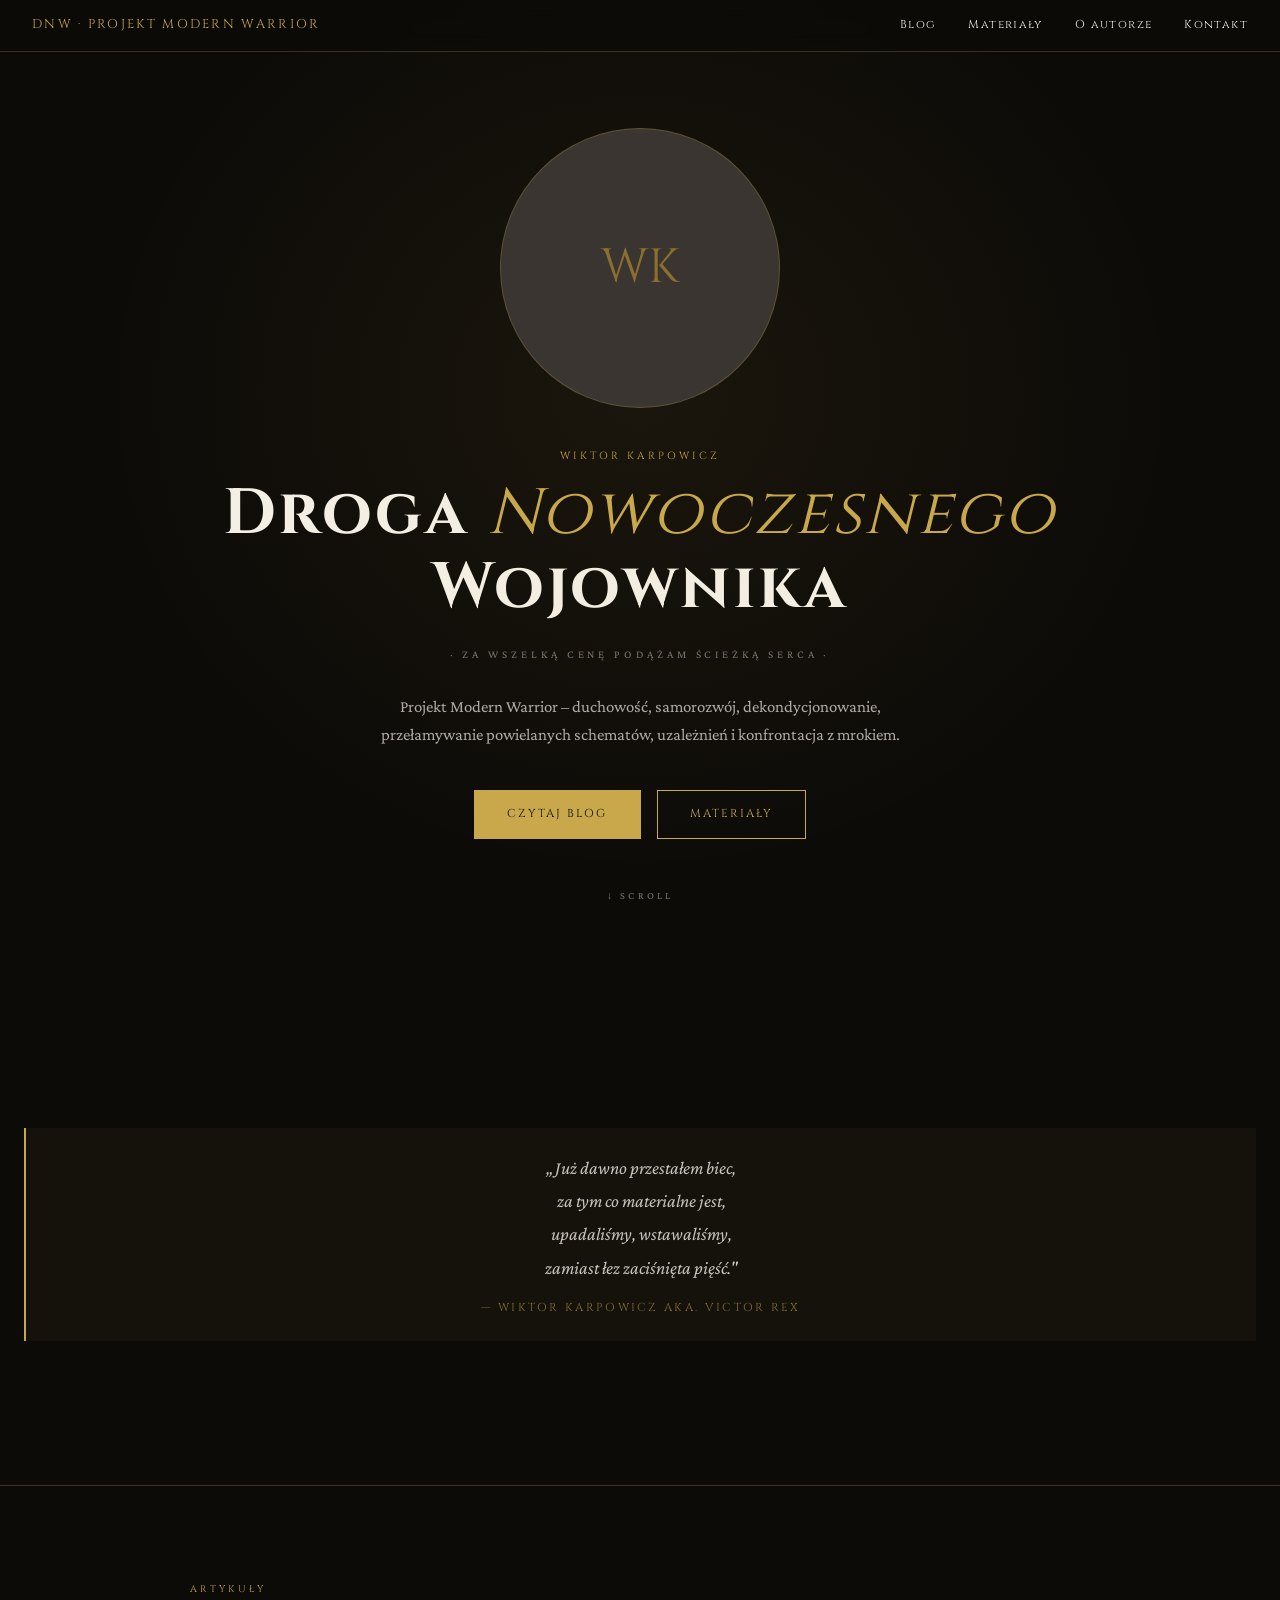
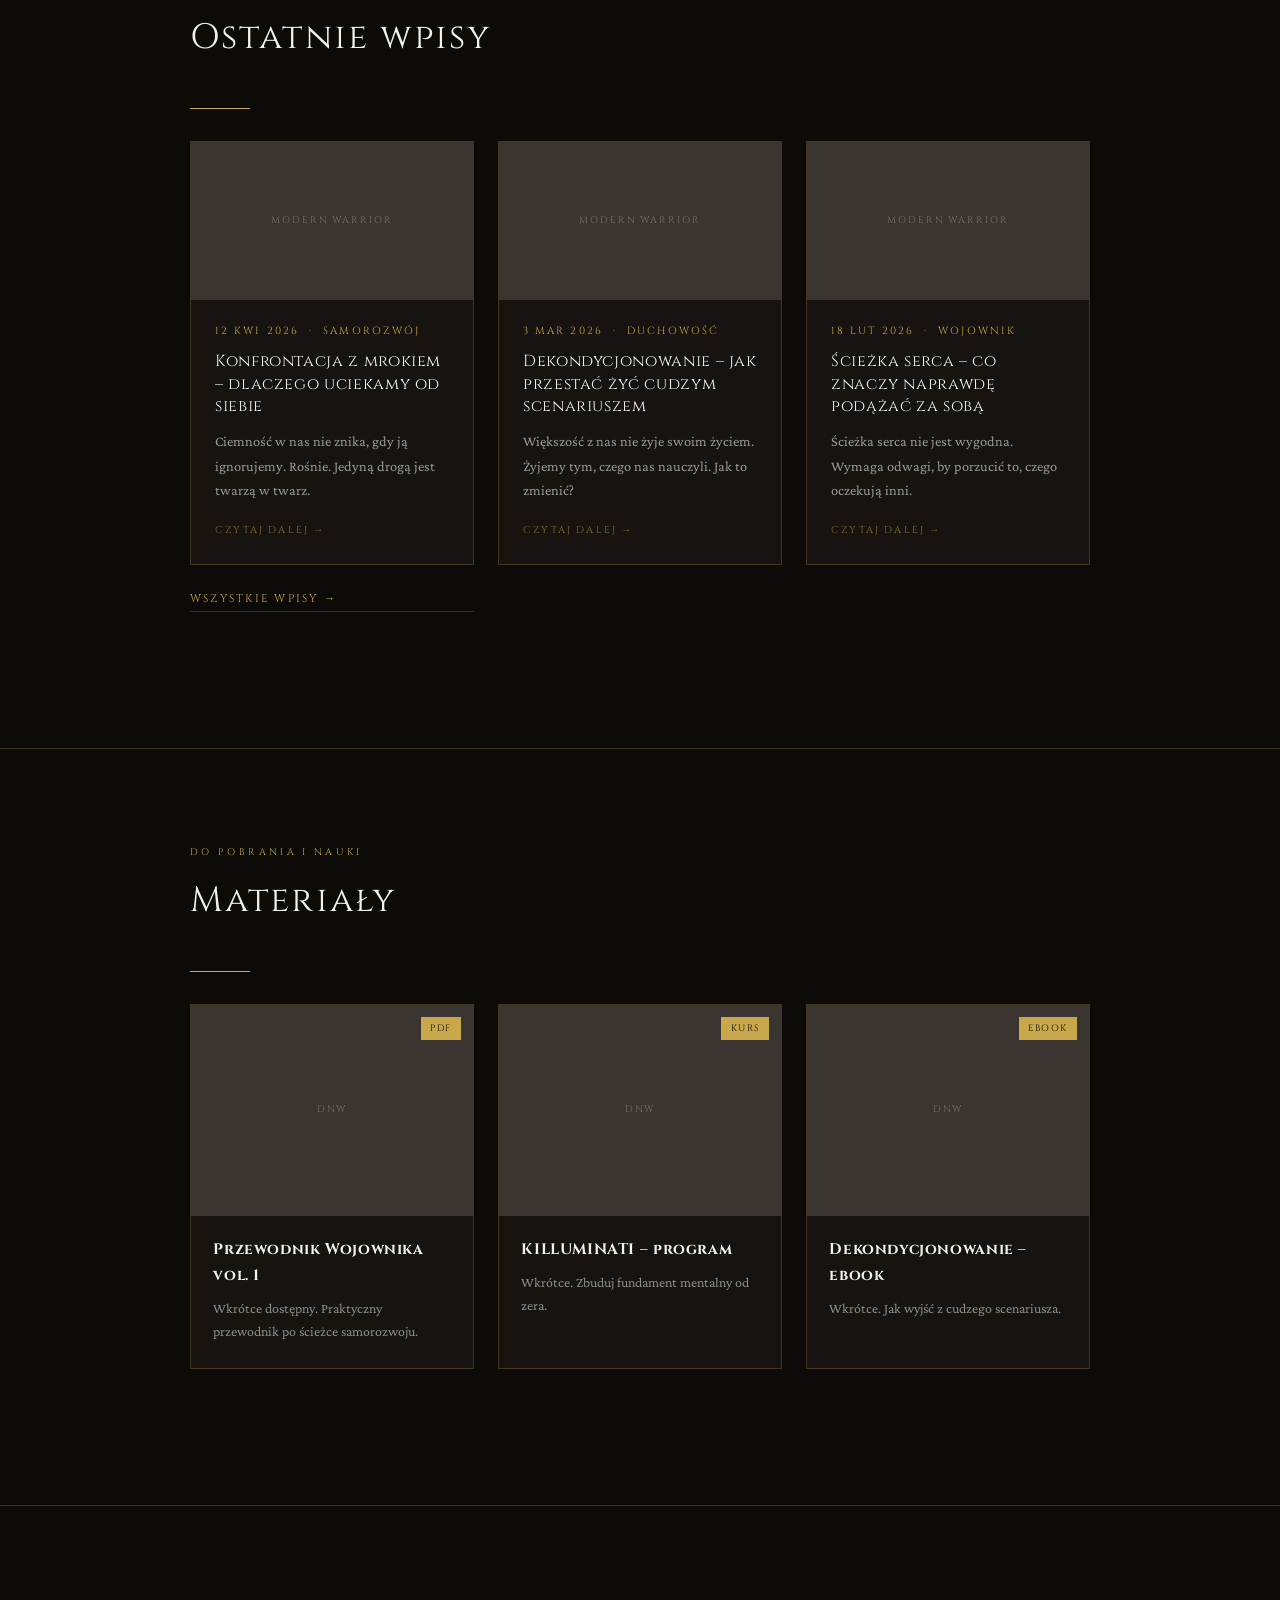
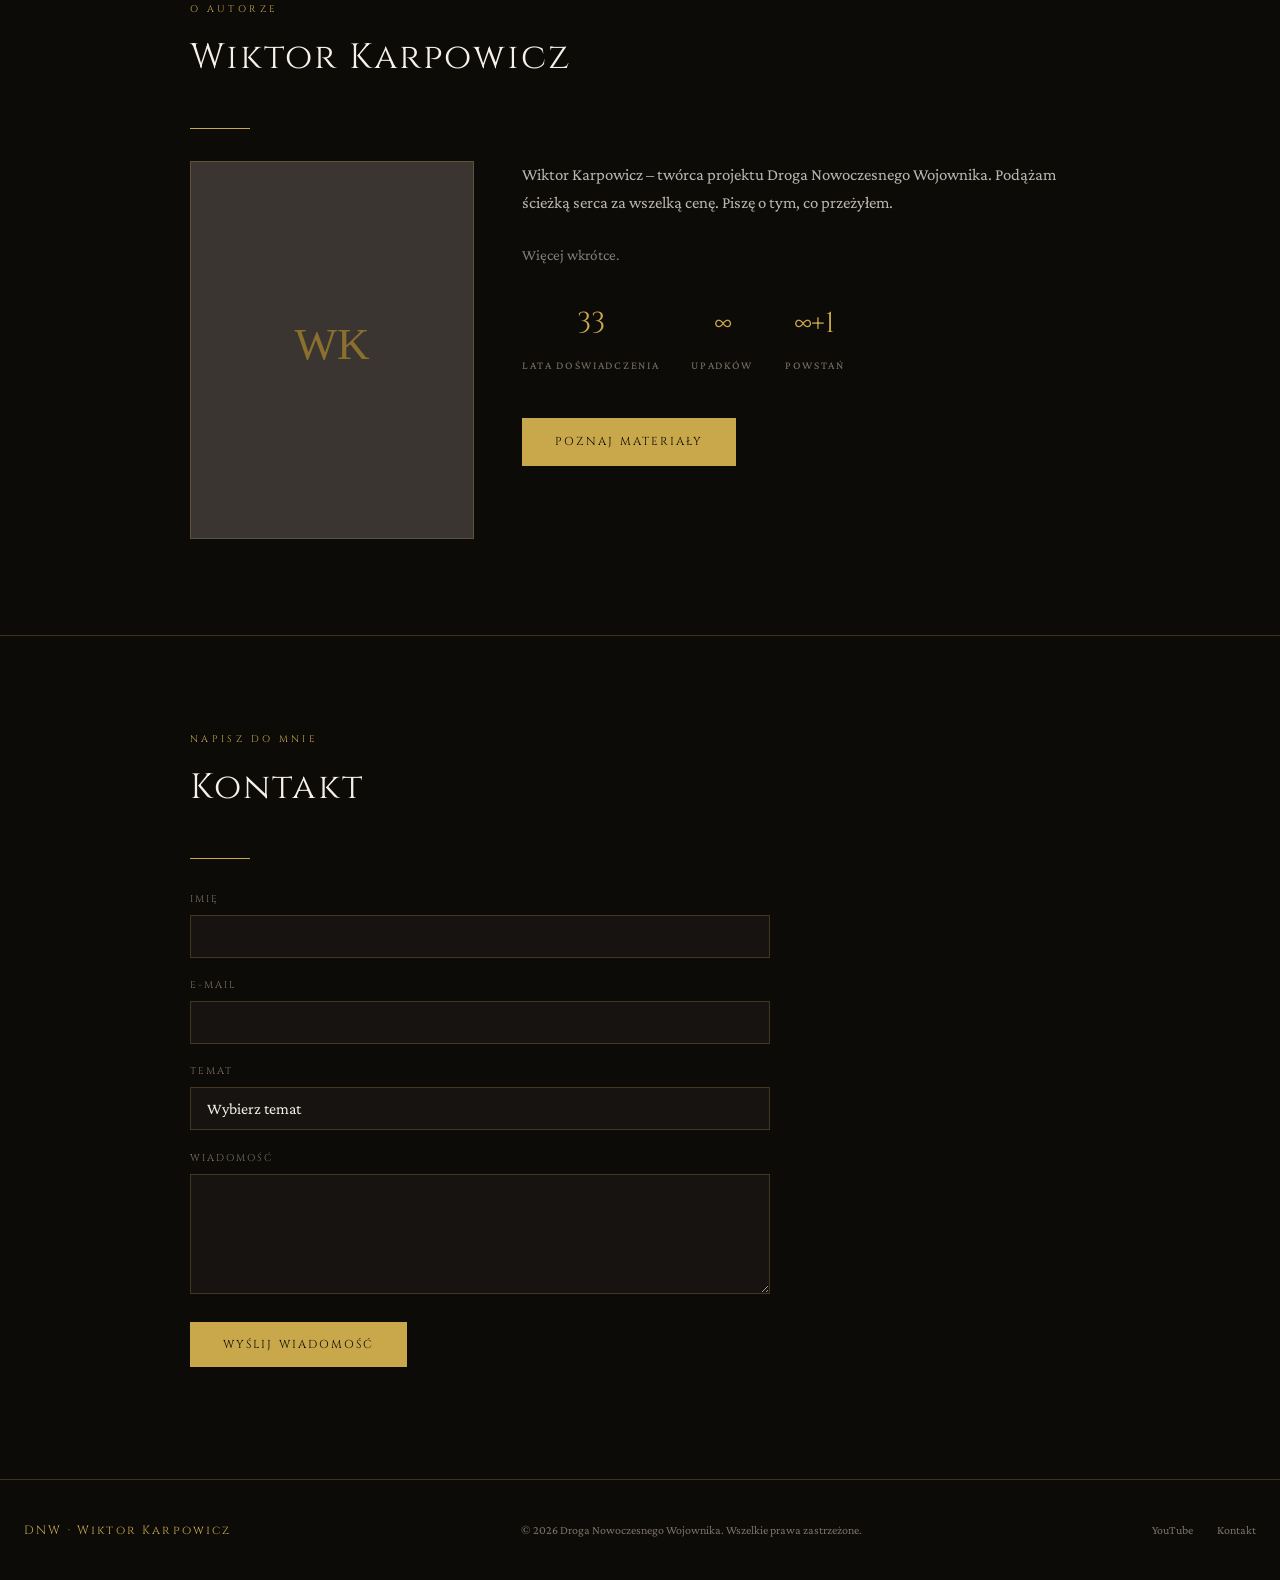
==== index.html @ 0a65ebaa "Update index.html" ====
<!DOCTYPE html>
<html lang="pl">
<head>
  <meta charset="UTF-8" />
  <meta name="viewport" content="width=device-width, initial-scale=1.0" />
  <title>Droga Nowoczesnego Wojownika – Wiktor Karpowicz</title>
  <meta name="description" content="Projekt Modern Warrior – duchowość, samorozwój, dekondycjonowanie, przełamywanie schematów." />
  <link rel="preconnect" href="https://fonts.googleapis.com" />
  <link rel="preconnect" href="https://fonts.gstatic.com" crossorigin />
  <link href="https://fonts.googleapis.com/css2?family=Cinzel:wght@400;700;900&family=Crimson+Pro:ital,wght@0,300;0,400;1,300;1,400&display=swap" rel="stylesheet" />
  <style>
    /* ─── RESET & BASE ─────────────────────────────────────────── */
    *, *::before, *::after { box-sizing: border-box; margin: 0; padding: 0; }

    :root {
      --ink:       #0d0b08;
      --parchment: #f5f0e8;
      --gold:      #c8a84b;
      --gold-dim:  #8a6f2e;
      --ash:       #3a3530;
      --smoke:     #7a7268;
      --line:      rgba(200,168,75,.25);
      --serif-display: 'Cinzel', serif;
      --serif-body:    'Crimson Pro', Georgia, serif;
    }

    html { scroll-behavior: smooth; }

    body {
      background: var(--ink);
      color: var(--parchment);
      font-family: var(--serif-body);
      font-size: 18px;
      line-height: 1.7;
      overflow-x: hidden;
    }

    ::selection { background: var(--gold); color: var(--ink); }

    a { color: inherit; text-decoration: none; }

    img { display: block; max-width: 100%; }

    section { padding: 6rem 1.5rem; }

    .container { max-width: 900px; margin: 0 auto; }

    /* ─── NAV ───────────────────────────────────────────────────── */
    nav {
      position: fixed;
      top: 0; left: 0; right: 0;
      z-index: 1000;
      display: flex;
      align-items: center;
      justify-content: space-between;
      padding: .9rem 2rem;
      background: rgba(13,11,8,.92);
      backdrop-filter: blur(10px);
      border-bottom: 1px solid var(--line);
    }

    .nav-lang {
      display: flex;
      gap: .6rem;
      font-family: var(--serif-display);
      font-size: .7rem;
      letter-spacing: .1em;
      color: var(--smoke);
    }
    .nav-lang a:hover { color: var(--gold); }

    .nav-logo {
      font-family: var(--serif-display);
      font-size: .8rem;
      letter-spacing: .18em;
      color: var(--gold);
      text-transform: uppercase;
      white-space: nowrap;
    }

    /* desktop links */
    .nav-links {
      display: flex;
      gap: 2rem;
      list-style: none;
      font-family: var(--serif-display);
      font-size: .72rem;
      letter-spacing: .12em;
    }
    .nav-links a { color: var(--parchment); transition: color .25s; }
    .nav-links a:hover { color: var(--gold); }

    /* hamburger */
    .nav-burger {
      display: none;
      flex-direction: column;
      justify-content: space-between;
      width: 26px;
      height: 18px;
      cursor: pointer;
      background: none;
      border: none;
      padding: 0;
      z-index: 1100;
    }
    .nav-burger span {
      display: block;
      width: 100%;
      height: 2px;
      background: var(--parchment);
      border-radius: 2px;
      transition: transform .35s, opacity .35s, background .25s;
      transform-origin: center;
    }

    /* mobile overlay */
    .nav-mobile-overlay {
      display: none;
      position: fixed;
      inset: 0;
      background: rgba(13,11,8,.97);
      z-index: 1050;
      flex-direction: column;
      align-items: center;
      justify-content: center;
      gap: 2.5rem;
    }
    .nav-mobile-overlay.open { display: flex; }
    .nav-mobile-overlay a {
      font-family: var(--serif-display);
      font-size: 1.4rem;
      letter-spacing: .18em;
      color: var(--parchment);
      text-transform: uppercase;
      transition: color .25s;
    }
    .nav-mobile-overlay a:hover { color: var(--gold); }

    /* burger open state */
    .nav-burger.open span:nth-child(1) { transform: translateY(8px) rotate(45deg); background: var(--gold); }
    .nav-burger.open span:nth-child(2) { opacity: 0; }
    .nav-burger.open span:nth-child(3) { transform: translateY(-8px) rotate(-45deg); background: var(--gold); }

    @media (max-width: 720px) {
      .nav-links { display: none; }
      .nav-burger { display: flex; }
    }

    /* ─── HERO ──────────────────────────────────────────────────── */
    #hero {
      min-height: 100svh;
      display: flex;
      align-items: center;
      justify-content: center;
      text-align: center;
      padding: 8rem 1.5rem 5rem;
      position: relative;
      overflow: hidden;
    }

    #hero::before {
      content: '';
      position: absolute;
      inset: 0;
      background: radial-gradient(ellipse 60% 70% at 50% 40%, rgba(200,168,75,.07) 0%, transparent 70%);
      pointer-events: none;
    }

    .hero-img-wrap {
      width: clamp(180px, 30vw, 280px);
      height: clamp(180px, 30vw, 280px);
      border-radius: 50%;
      overflow: hidden;
      border: 1px solid var(--line);
      margin: 0 auto 2.5rem;
      background: var(--ash);          /* placeholder gdy zdjęcie się nie załaduje */
      position: relative;
    }

    .hero-img-wrap img {
      width: 100%;
      height: 100%;
      object-fit: cover;
      /* jeśli plik jest niedostępny – ukryj broken icon, tło koloru ash wystarczy */
    }
    .hero-img-wrap img.error { opacity: 0; }

    /* inicjały jako fallback */
    .hero-img-wrap::after {
      content: 'WK';
      position: absolute;
      inset: 0;
      display: flex;
      align-items: center;
      justify-content: center;
      font-family: var(--serif-display);
      font-size: 3rem;
      color: var(--gold-dim);
      pointer-events: none;
    }
    .hero-img-wrap img:not(.error) ~ *,
    .hero-img-wrap:has(img:not(.error))::after { display: none; }

    .hero-tag {
      font-family: var(--serif-display);
      font-size: .65rem;
      letter-spacing: .3em;
      color: var(--gold);
      text-transform: uppercase;
      margin-bottom: .8rem;
    }

    #hero h1 {
      font-family: var(--serif-display);
      font-size: clamp(2rem, 6vw, 4rem);
      font-weight: 700;
      line-height: 1.15;
      letter-spacing: .04em;
      color: var(--parchment);
      margin-bottom: 1.2rem;
    }
    #hero h1 em { font-style: italic; color: var(--gold); font-weight: 400; }

    .hero-motto {
      font-size: .7rem;
      letter-spacing: .35em;
      color: var(--smoke);
      text-transform: uppercase;
      margin-bottom: 1.8rem;
    }

    .hero-desc {
      max-width: 540px;
      margin: 0 auto 2.5rem;
      color: rgba(245,240,232,.7);
      font-size: 1.05rem;
    }

    .btn-group { display: flex; gap: 1rem; justify-content: center; flex-wrap: wrap; }

    .btn {
      font-family: var(--serif-display);
      font-size: .72rem;
      letter-spacing: .18em;
      text-transform: uppercase;
      padding: .85rem 2rem;
      border: 1px solid var(--gold);
      color: var(--gold);
      background: transparent;
      cursor: pointer;
      transition: background .25s, color .25s;
      display: inline-block;
    }
    .btn:hover { background: var(--gold); color: var(--ink); }
    .btn-solid { background: var(--gold); color: var(--ink); }
    .btn-solid:hover { background: transparent; color: var(--gold); }

    .hero-scroll {
      margin-top: 3rem;
      font-size: .65rem;
      letter-spacing: .3em;
      color: var(--smoke);
      text-transform: uppercase;
      animation: bounce 2.5s ease-in-out infinite;
    }
    @keyframes bounce { 0%,100% { transform: translateY(0); } 50% { transform: translateY(6px); } }

    /* ─── SECTION HEADER ────────────────────────────────────────── */
    .section-label {
      font-family: var(--serif-display);
      font-size: .6rem;
      letter-spacing: .35em;
      color: var(--gold);
      text-transform: uppercase;
      margin-bottom: .6rem;
    }

    .section-title {
      font-family: var(--serif-display);
      font-size: clamp(1.4rem, 3.5vw, 2.2rem);
      font-weight: 400;
      letter-spacing: .06em;
      color: var(--parchment);
      margin-bottom: 2.5rem;
    }

    .divider {
      width: 60px;
      height: 1px;
      background: var(--gold);
      margin: 0 0 2rem;
    }

    /* ─── BLOG GRID ─────────────────────────────────────────────── */
    #blog { border-top: 1px solid var(--line); }

    .posts-grid {
      display: grid;
      grid-template-columns: repeat(auto-fill, minmax(260px, 1fr));
      gap: 1.5rem;
      margin-bottom: 2.5rem;
    }

    /* ── POST CARD ── */
    .post-card {
      background: #161310;
      border: 1px solid var(--line);
      display: flex;
      flex-direction: column;
      transition: border-color .3s, transform .3s;
      cursor: pointer;
      text-decoration: none;
      color: inherit;
    }
    .post-card:hover {
      border-color: var(--gold);
      transform: translateY(-4px);
    }

    .post-card-thumb {
      width: 100%;
      aspect-ratio: 16/9;
      overflow: hidden;
      background: var(--ash);
      position: relative;
    }

    .post-card-thumb img {
      width: 100%;
      height: 100%;
      object-fit: cover;
      transition: transform .5s;
    }
    .post-card:hover .post-card-thumb img { transform: scale(1.05); }

    /* placeholder jeśli brak miniaturki */
    .post-card-thumb-placeholder {
      position: absolute;
      inset: 0;
      display: flex;
      align-items: center;
      justify-content: center;
      font-family: var(--serif-display);
      font-size: .6rem;
      letter-spacing: .2em;
      color: var(--smoke);
      text-transform: uppercase;
    }

    .post-card-body { padding: 1.4rem 1.5rem 1.6rem; flex: 1; display: flex; flex-direction: column; }

    .post-card-meta {
      font-size: .65rem;
      letter-spacing: .2em;
      color: var(--gold);
      text-transform: uppercase;
      font-family: var(--serif-display);
      margin-bottom: .6rem;
    }

    .post-card-title {
      font-family: var(--serif-display);
      font-size: 1rem;
      font-weight: 400;
      letter-spacing: .04em;
      color: var(--parchment);
      margin-bottom: .75rem;
      line-height: 1.4;
    }

    .post-card-excerpt {
      font-size: .9rem;
      color: rgba(245,240,232,.6);
      flex: 1;
      margin-bottom: 1.2rem;
    }

    .post-card-read {
      font-family: var(--serif-display);
      font-size: .62rem;
      letter-spacing: .22em;
      color: var(--gold-dim);
      text-transform: uppercase;
      transition: color .25s;
    }
    .post-card:hover .post-card-read { color: var(--gold); }

    .all-link {
      font-family: var(--serif-display);
      font-size: .7rem;
      letter-spacing: .2em;
      color: var(--gold);
      text-transform: uppercase;
      border-bottom: 1px solid var(--line);
      padding-bottom: .15rem;
      transition: border-color .25s;
    }
    .all-link:hover { border-color: var(--gold); }

    /* ─── QUOTE ─────────────────────────────────────────────────── */
    .quote-block {
      border-left: 2px solid var(--gold);
      padding: 1.5rem 2rem;
      margin: 3rem 0;
      background: rgba(200,168,75,.04);
    }
    .quote-block blockquote {
      font-style: italic;
      font-size: 1.15rem;
      color: rgba(245,240,232,.8);
      line-height: 1.8;
    }
    .quote-block cite {
      display: block;
      margin-top: .8rem;
      font-size: .72rem;
      letter-spacing: .2em;
      color: var(--gold-dim);
      font-style: normal;
      font-family: var(--serif-display);
      text-transform: uppercase;
    }

    /* ─── MATERIAŁY ─────────────────────────────────────────────── */
    #materialy { border-top: 1px solid var(--line); }

    .materials-grid {
      display: grid;
      grid-template-columns: repeat(auto-fill, minmax(240px, 1fr));
      gap: 1.5rem;
      margin-bottom: 2.5rem;
    }

    .material-card {
      background: #161310;
      border: 1px solid var(--line);
      display: flex;
      flex-direction: column;
      transition: border-color .3s, transform .3s;
      cursor: pointer;
      text-decoration: none;
      color: inherit;
    }
    .material-card:hover {
      border-color: var(--gold);
      transform: translateY(-4px);
    }

    /* miniatura materiału */
    .material-card-thumb {
      width: 100%;
      aspect-ratio: 4/3;
      overflow: hidden;
      background: var(--ash);
      position: relative;
    }
    .material-card-thumb img {
      width: 100%;
      height: 100%;
      object-fit: cover;
      transition: transform .5s;
    }
    .material-card:hover .material-card-thumb img { transform: scale(1.05); }

    .material-card-badge {
      position: absolute;
      top: .75rem; right: .75rem;
      background: var(--gold);
      color: var(--ink);
      font-family: var(--serif-display);
      font-size: .58rem;
      letter-spacing: .15em;
      text-transform: uppercase;
      padding: .25rem .6rem;
    }

    .material-card-body { padding: 1.3rem 1.4rem 1.5rem; flex: 1; display: flex; flex-direction: column; }

    .material-card-title {
      font-family: var(--serif-display);
      font-size: .95rem;
      letter-spacing: .04em;
      color: var(--parchment);
      margin-bottom: .5rem;
    }

    .material-card-desc {
      font-size: .87rem;
      color: rgba(245,240,232,.55);
      flex: 1;
    }

    /* ─── O AUTORZE ─────────────────────────────────────────────── */
    #o-autorze { border-top: 1px solid var(--line); }

    .author-grid {
      display: grid;
      grid-template-columns: 1fr 2fr;
      gap: 3rem;
      align-items: start;
    }

    @media (max-width: 620px) { .author-grid { grid-template-columns: 1fr; } }

    .author-photo {
      width: 100%;
      aspect-ratio: 3/4;
      object-fit: cover;
      border: 1px solid var(--line);
      background: var(--ash);
    }

    .author-stats {
      display: flex;
      gap: 2rem;
      margin-top: 1.5rem;
    }

    .stat { text-align: center; }
    .stat-num {
      font-family: var(--serif-display);
      font-size: 1.8rem;
      color: var(--gold);
      display: block;
    }
    .stat-label {
      font-size: .7rem;
      letter-spacing: .15em;
      text-transform: uppercase;
      color: var(--smoke);
    }

    /* ─── KONTAKT ───────────────────────────────────────────────── */
    #kontakt { border-top: 1px solid var(--line); }

    .contact-form { max-width: 580px; }

    .form-row { margin-bottom: 1.2rem; }

    .form-row label {
      display: block;
      font-family: var(--serif-display);
      font-size: .62rem;
      letter-spacing: .2em;
      text-transform: uppercase;
      color: var(--smoke);
      margin-bottom: .45rem;
    }

    .form-row input,
    .form-row select,
    .form-row textarea {
      width: 100%;
      background: #161310;
      border: 1px solid var(--line);
      color: var(--parchment);
      padding: .75rem 1rem;
      font-family: var(--serif-body);
      font-size: 1rem;
      outline: none;
      transition: border-color .25s;
      appearance: none;
    }

    .form-row input:focus,
    .form-row select:focus,
    .form-row textarea:focus { border-color: var(--gold); }

    .form-row select option { background: #161310; }

    .form-row textarea { resize: vertical; min-height: 120px; }

    .form-status { margin-top: 1rem; font-size: .9rem; }
    .form-status.ok  { color: #6dbf7a; }
    .form-status.err { color: #cf6060; }

    /* ─── FOOTER ────────────────────────────────────────────────── */
    footer {
      border-top: 1px solid var(--line);
      padding: 2.5rem 1.5rem;
      display: flex;
      align-items: center;
      justify-content: space-between;
      flex-wrap: wrap;
      gap: 1rem;
      font-size: .75rem;
      color: var(--smoke);
    }

    .footer-logo {
      font-family: var(--serif-display);
      font-size: .75rem;
      letter-spacing: .18em;
      color: var(--gold);
    }

    .footer-links { display: flex; gap: 1.5rem; }
    .footer-links a { color: var(--smoke); transition: color .25s; }
    .footer-links a:hover { color: var(--gold); }
  </style>
</head>
<body>

<!-- ─── NAV ─────────────────────────────────────────────────────── -->
<nav>
    <a href="#" class="nav-logo">DNW · Projekt Modern Warrior</a>
  <ul class="nav-links">
    <li><a href="#blog">Blog</a></li>
    <li><a href="#materialy">Materiały</a></li>
    <li><a href="#o-autorze">O autorze</a></li>
    <li><a href="#kontakt">Kontakt</a></li>
  </ul>
  <!-- hamburger -->
  <button class="nav-burger" id="burger" aria-label="Menu" aria-expanded="false">
    <span></span><span></span><span></span>
  </button>
</nav>

<!-- mobile overlay -->
<div class="nav-mobile-overlay" id="mobileMenu" role="dialog" aria-label="Nawigacja">
  <a href="#blog"      onclick="closeMenu()">Blog</a>
  <a href="#materialy" onclick="closeMenu()">Materiały</a>
  <a href="#o-autorze" onclick="closeMenu()">O autorze</a>
  <a href="#kontakt"   onclick="closeMenu()">Kontakt</a>
</div>

<!-- ─── HERO ─────────────────────────────────────────────────────── -->
<section id="hero">
  <div class="container" style="text-align:center">
    <div class="hero-img-wrap">
      <img
        src="https://modernwarrior.pl/img/hero.png"
        alt="Wiktor Karpowicz"
        onerror="this.classList.add('error')"
        loading="eager"
      />
    </div>
    <p class="hero-tag">Wiktor Karpowicz</p>
    <h1>Droga <em>Nowoczesnego</em> Wojownika</h1>
    <p class="hero-motto">· Za wszelką cenę podążam ścieżką serca ·</p>
    <p class="hero-desc">Projekt Modern Warrior – duchowość, samorozwój, dekondycjonowanie, przełamywanie powielanych schematów, uzależnień i konfrontacja z mrokiem.</p>
    <div class="btn-group">
      <a href="#blog"      class="btn btn-solid">Czytaj blog</a>
      <a href="#materialy" class="btn">Materiały</a>
    </div>
    <p class="hero-scroll">↓ scroll</p>
  </div>
</section>
<!-- ─── QUOTE ─────────────────────────────────────────────────────── -->
  <section id="quote">
    <div class="quote-block" style="text-align:center">
      <blockquote>
        „Już dawno przestałem biec,<br>
        za tym co materialne jest,<br>
        upadaliśmy, wstawaliśmy,<br>
        zamiast łez zaciśnięta pięść."
      </blockquote>
      <cite>— Wiktor Karpowicz aka. Victor Rex</cite>
    </div>
</section>
<!-- ─── BLOG ─────────────────────────────────────────────────────── -->
<section id="blog">  
  <div class="container">
    <p class="section-label">Artykuły</p>
    <h2 class="section-title">Ostatnie wpisy</h2>
    <div class="divider"></div>

    <div class="posts-grid">

      <!-- Karta 1 -->
      <a href="artykul-1.html" class="post-card">
        <div class="post-card-thumb">
          <img src="https://modernwarrior.pl/img/blog/post1.jpg"
               alt="Konfrontacja z mrokiem"
               onerror="this.style.display='none'"
               loading="lazy" />
          <div class="post-card-thumb-placeholder">Modern Warrior</div>
        </div>
        <div class="post-card-body">
          <p class="post-card-meta">12 Kwi 2026 &nbsp;·&nbsp; Samorozwój</p>
          <h3 class="post-card-title">Konfrontacja z mrokiem – dlaczego uciekamy od siebie</h3>
          <p class="post-card-excerpt">Ciemność w nas nie znika, gdy ją ignorujemy. Rośnie. Jedyną drogą jest twarzą w twarz.</p>
          <span class="post-card-read">Czytaj dalej →</span>
        </div>
      </a>

      <!-- Karta 2 -->
      <a href="artykul-2.html" class="post-card">
        <div class="post-card-thumb">
          <img src="https://modernwarrior.pl/img/blog/post2.jpg"
               alt="Dekondycjonowanie"
               onerror="this.style.display='none'"
               loading="lazy" />
          <div class="post-card-thumb-placeholder">Modern Warrior</div>
        </div>
        <div class="post-card-body">
          <p class="post-card-meta">3 Mar 2026 &nbsp;·&nbsp; Duchowość</p>
          <h3 class="post-card-title">Dekondycjonowanie – jak przestać żyć cudzym scenariuszem</h3>
          <p class="post-card-excerpt">Większość z nas nie żyje swoim życiem. Żyjemy tym, czego nas nauczyli. Jak to zmienić?</p>
          <span class="post-card-read">Czytaj dalej →</span>
        </div>
      </a>

      <!-- Karta 3 (placeholder – dodaj swoje wpisy) -->
      <a href="artykul-3.html" class="post-card">
        <div class="post-card-thumb">
          <img src="https://modernwarrior.pl/img/blog/post3.jpg"
               alt="Ścieżka serca"
               onerror="this.style.display='none'"
               loading="lazy" />
          <div class="post-card-thumb-placeholder">Modern Warrior</div>
        </div>
        <div class="post-card-body">
          <p class="post-card-meta">18 Lut 2026 &nbsp;·&nbsp; Wojownik</p>
          <h3 class="post-card-title">Ścieżka serca – co znaczy naprawdę podążać za sobą</h3>
          <p class="post-card-excerpt">Ścieżka serca nie jest wygodna. Wymaga odwagi, by porzucić to, czego oczekują inni.</p>
          <span class="post-card-read">Czytaj dalej →</span>
        </div>
      </a>
    <a href="blog.html" class="all-link">Wszystkie wpisy →</a>
  </div>
</section>

<!-- ─── MATERIAŁY ─────────────────────────────────────────────────── -->
<section id="materialy">
  <div class="container">
    <p class="section-label">Do pobrania i nauki</p>
    <h2 class="section-title">Materiały</h2>
    <div class="divider"></div>

    <div class="materials-grid">

      <a href="material-1.html" class="material-card">
        <div class="material-card-thumb">
          <img src="https://modernwarrior.pl/img/materialy/mat1.jpg"
               alt="Materiał"
               onerror="this.style.display='none'"
               loading="lazy" />
          <span class="material-card-badge">PDF</span>
          <div class="post-card-thumb-placeholder">DNW</div>
        </div>
        <div class="material-card-body">
          <h3 class="material-card-title">Przewodnik Wojownika vol. 1</h3>
          <p class="material-card-desc">Wkrótce dostępny. Praktyczny przewodnik po ścieżce samorozwoju.</p>
        </div>
      </a>

      <a href="material-2.html" class="material-card">
        <div class="material-card-thumb">
          <img src="https://modernwarrior.pl/img/materialy/mat2.jpg"
               alt="Materiał"
               onerror="this.style.display='none'"
               loading="lazy" />
          <span class="material-card-badge">Kurs</span>
          <div class="post-card-thumb-placeholder">DNW</div>
        </div>
        <div class="material-card-body">
          <h3 class="material-card-title">KILLUMINATI – program</h3>
          <p class="material-card-desc">Wkrótce. Zbuduj fundament mentalny od zera.</p>
        </div>
      </a>

      <a href="material-3.html" class="material-card">
        <div class="material-card-thumb">
          <img src="https://modernwarrior.pl/img/materialy/mat3.jpg"
               alt="Materiał"
               onerror="this.style.display='none'"
               loading="lazy" />
          <span class="material-card-badge">Ebook</span>
          <div class="post-card-thumb-placeholder">DNW</div>
        </div>
        <div class="material-card-body">
          <h3 class="material-card-title">Dekondycjonowanie – ebook</h3>
          <p class="material-card-desc">Wkrótce. Jak wyjść z cudzego scenariusza.</p>
        </div>
      </a>

    </div>
  </div>
</section>

<!-- ─── O AUTORZE ─────────────────────────────────────────────────── -->
<section id="o-autorze">
  <div class="container">
    <p class="section-label">O autorze</p>
    <h2 class="section-title">Wiktor Karpowicz</h2>
    <div class="divider"></div>
    <div class="author-grid">
      <div>
        <img
          class="author-photo"
          src="https://modernwarrior.pl/img/autor.png"
          alt="Wiktor Karpowicz"
          onerror="this.src='data:image/svg+xml,<svg xmlns=%22http://www.w3.org/2000/svg%22 width=%22300%22 height=%22400%22><rect width=%22300%22 height=%22400%22 fill=%22%233a3530%22/><text x=%22150%22 y=%22210%22 text-anchor=%22middle%22 font-size=%2248%22 fill=%22%238a6f2e%22 font-family=%22serif%22>WK</text></svg>'"
          loading="lazy"
        />
      </div>
      <div>
        <p style="color:rgba(245,240,232,.75); font-size:1.05rem; margin-bottom:1.5rem;">
          Wiktor Karpowicz – twórca projektu Droga Nowoczesnego Wojownika. Podążam ścieżką serca za wszelką cenę. Piszę o tym, co przeżyłem.
        </p>
        <p style="color:rgba(245,240,232,.5); font-size:.95rem; margin-bottom:2rem;">Więcej wkrótce.</p>
        <div class="author-stats">
          <div class="stat">
            <span class="stat-num">33</span>
            <span class="stat-label">Lata doświadczenia</span>
          </div>
          <div class="stat">
            <span class="stat-num">∞</span>
            <span class="stat-label">Upadków</span>
          </div>
          <div class="stat">
            <span class="stat-num">∞+1</span>
            <span class="stat-label">Powstań</span>
          </div>
        </div>
        <br>
        <a href="#materialy" class="btn btn-solid" style="display:inline-block;margin-top:.5rem;">Poznaj materiały</a>
      </div>
    </div>
  </div>
</section>

<!-- ─── KONTAKT ───────────────────────────────────────────────────── -->
<section id="kontakt">
  <div class="container">
    <p class="section-label">Napisz do mnie</p>
    <h2 class="section-title">Kontakt</h2>
    <div class="divider"></div>
    <div class="contact-form">
      <form id="contactForm" onsubmit="handleSubmit(event)">
        <div class="form-row">
          <label for="name">Imię</label>
          <input type="text" id="name" name="name" required autocomplete="given-name" />
        </div>
        <div class="form-row">
          <label for="email">E-mail</label>
          <input type="email" id="email" name="email" required autocomplete="email" />
        </div>
        <div class="form-row">
          <label for="subject">Temat</label>
          <select id="subject" name="subject">
            <option value="">Wybierz temat</option>
            <option value="feedback">Feedback</option>
            <option value="killuminati">KILLUMINATI</option>
            <option value="ksiazka">Książka / materiały</option>
            <option value="inne">Inne</option>
          </select>
        </div>
        <div class="form-row">
          <label for="message">Wiadomość</label>
          <textarea id="message" name="message" required></textarea>
        </div>
        <button type="submit" class="btn btn-solid">Wyślij wiadomość</button>
        <div id="formStatus" class="form-status" role="status" aria-live="polite"></div>
      </form>
    </div>
  </div>
</section>

<!-- ─── FOOTER ────────────────────────────────────────────────────── -->
<footer>
  <span class="footer-logo">DNW · Wiktor Karpowicz</span>
  <span>© 2026 Droga Nowoczesnego Wojownika. Wszelkie prawa zastrzeżone.</span>
  <div class="footer-links">
    <a href="https://youtube.com/@93modernwarrior" target="_blank" rel="noopener">YouTube</a>
    <a href="#kontakt">Kontakt</a>
  </div>
</footer>

<script>
  /* ── hamburger ── */
  const burger = document.getElementById('burger');
  const menu   = document.getElementById('mobileMenu');

  burger.addEventListener('click', () => {
    const isOpen = menu.classList.toggle('open');
    burger.classList.toggle('open', isOpen);
    burger.setAttribute('aria-expanded', isOpen);
    document.body.style.overflow = isOpen ? 'hidden' : '';
  });

  function closeMenu() {
    menu.classList.remove('open');
    burger.classList.remove('open');
    burger.setAttribute('aria-expanded', 'false');
    document.body.style.overflow = '';
  }

  /* zamknij menu klikając poza nim */
  menu.addEventListener('click', e => { if (e.target === menu) closeMenu(); });

  /* zamknij na Escape */
  document.addEventListener('keydown', e => { if (e.key === 'Escape') closeMenu(); });

  /* ── kontakt form (przykładowy handler – podłącz własny backend/formspree) ── */
  function handleSubmit(e) {
    e.preventDefault();
    const status = document.getElementById('formStatus');
    const data = new FormData(e.target);

    /* === TUTAJ podłącz swój endpoint, np. Formspree: ===
       fetch('https://formspree.io/f/TWOJ_ID', { method:'POST', body: data, headers: {'Accept':'application/json'} })
    */
    status.textContent = '✓ Wiadomość wysłana! Odpiszę wkrótce.';
    status.className = 'form-status ok';
    e.target.reset();
  }
</script>

</body>
</html>
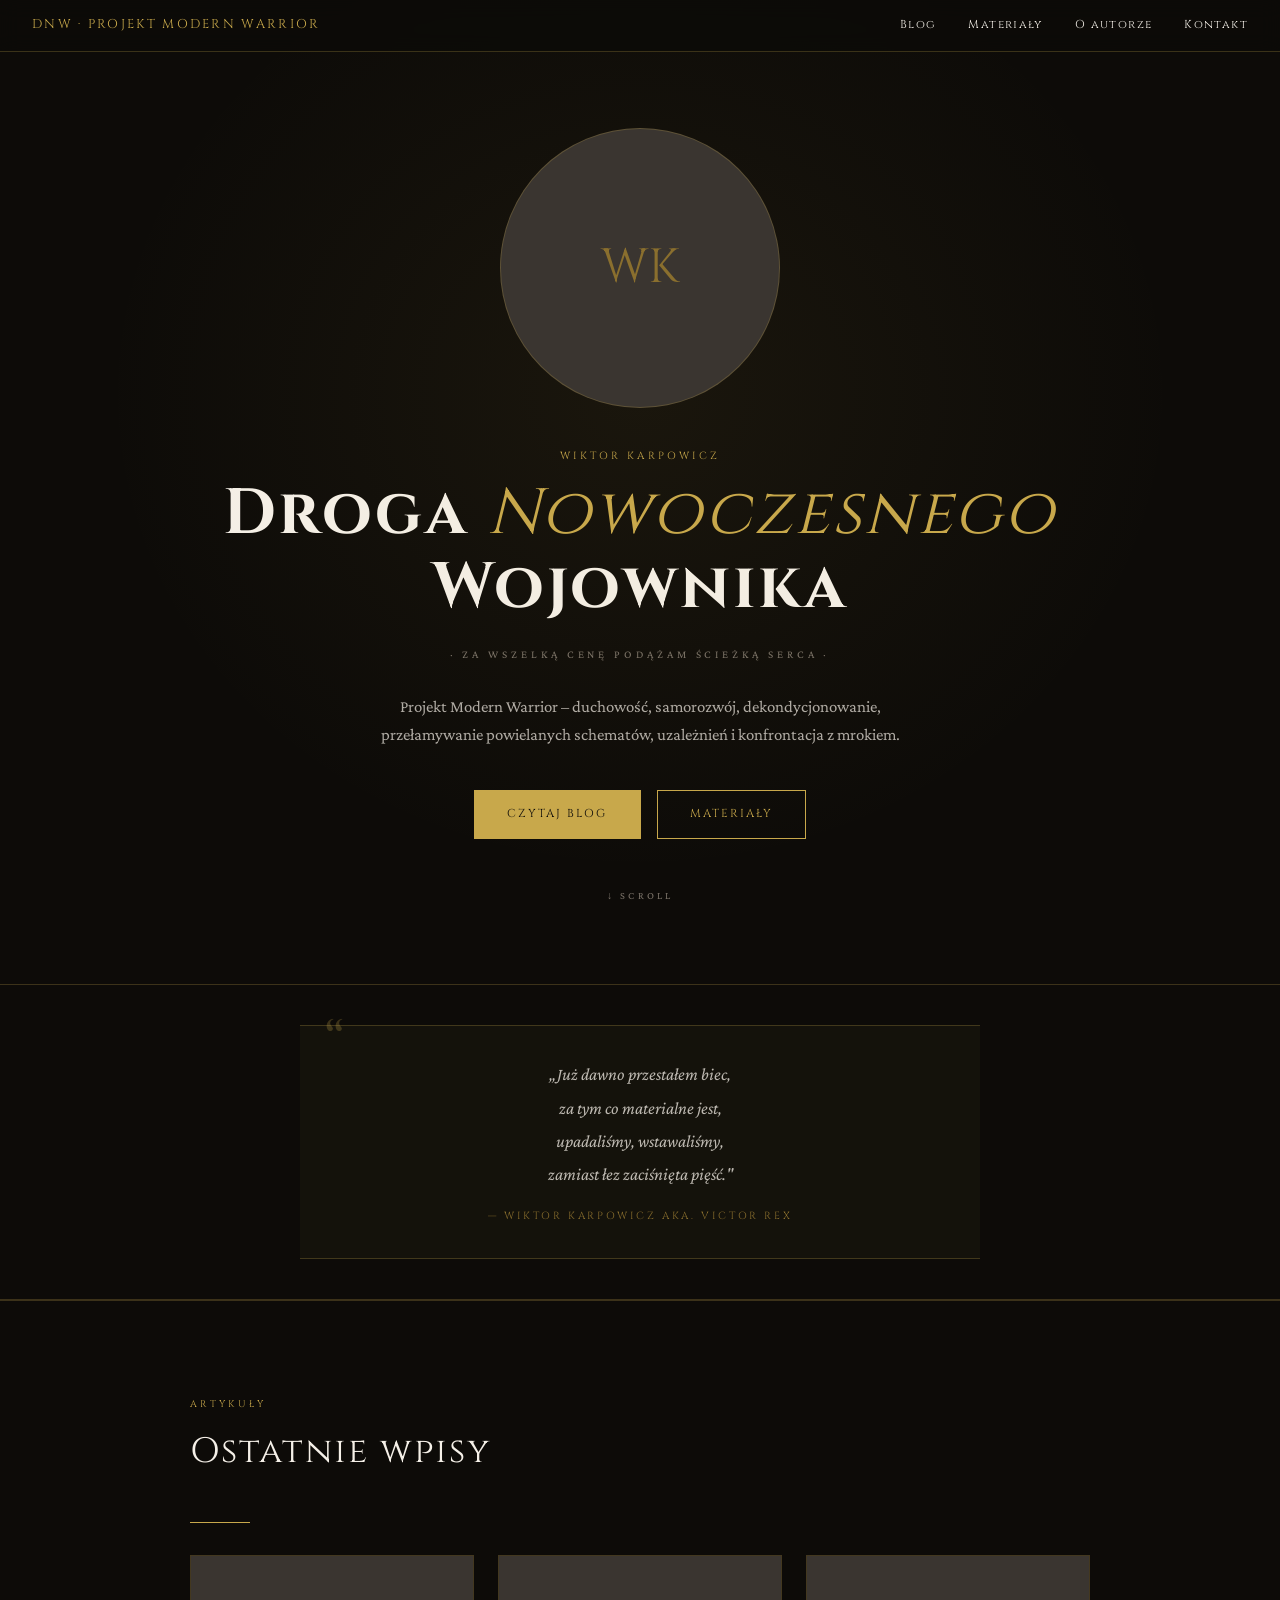
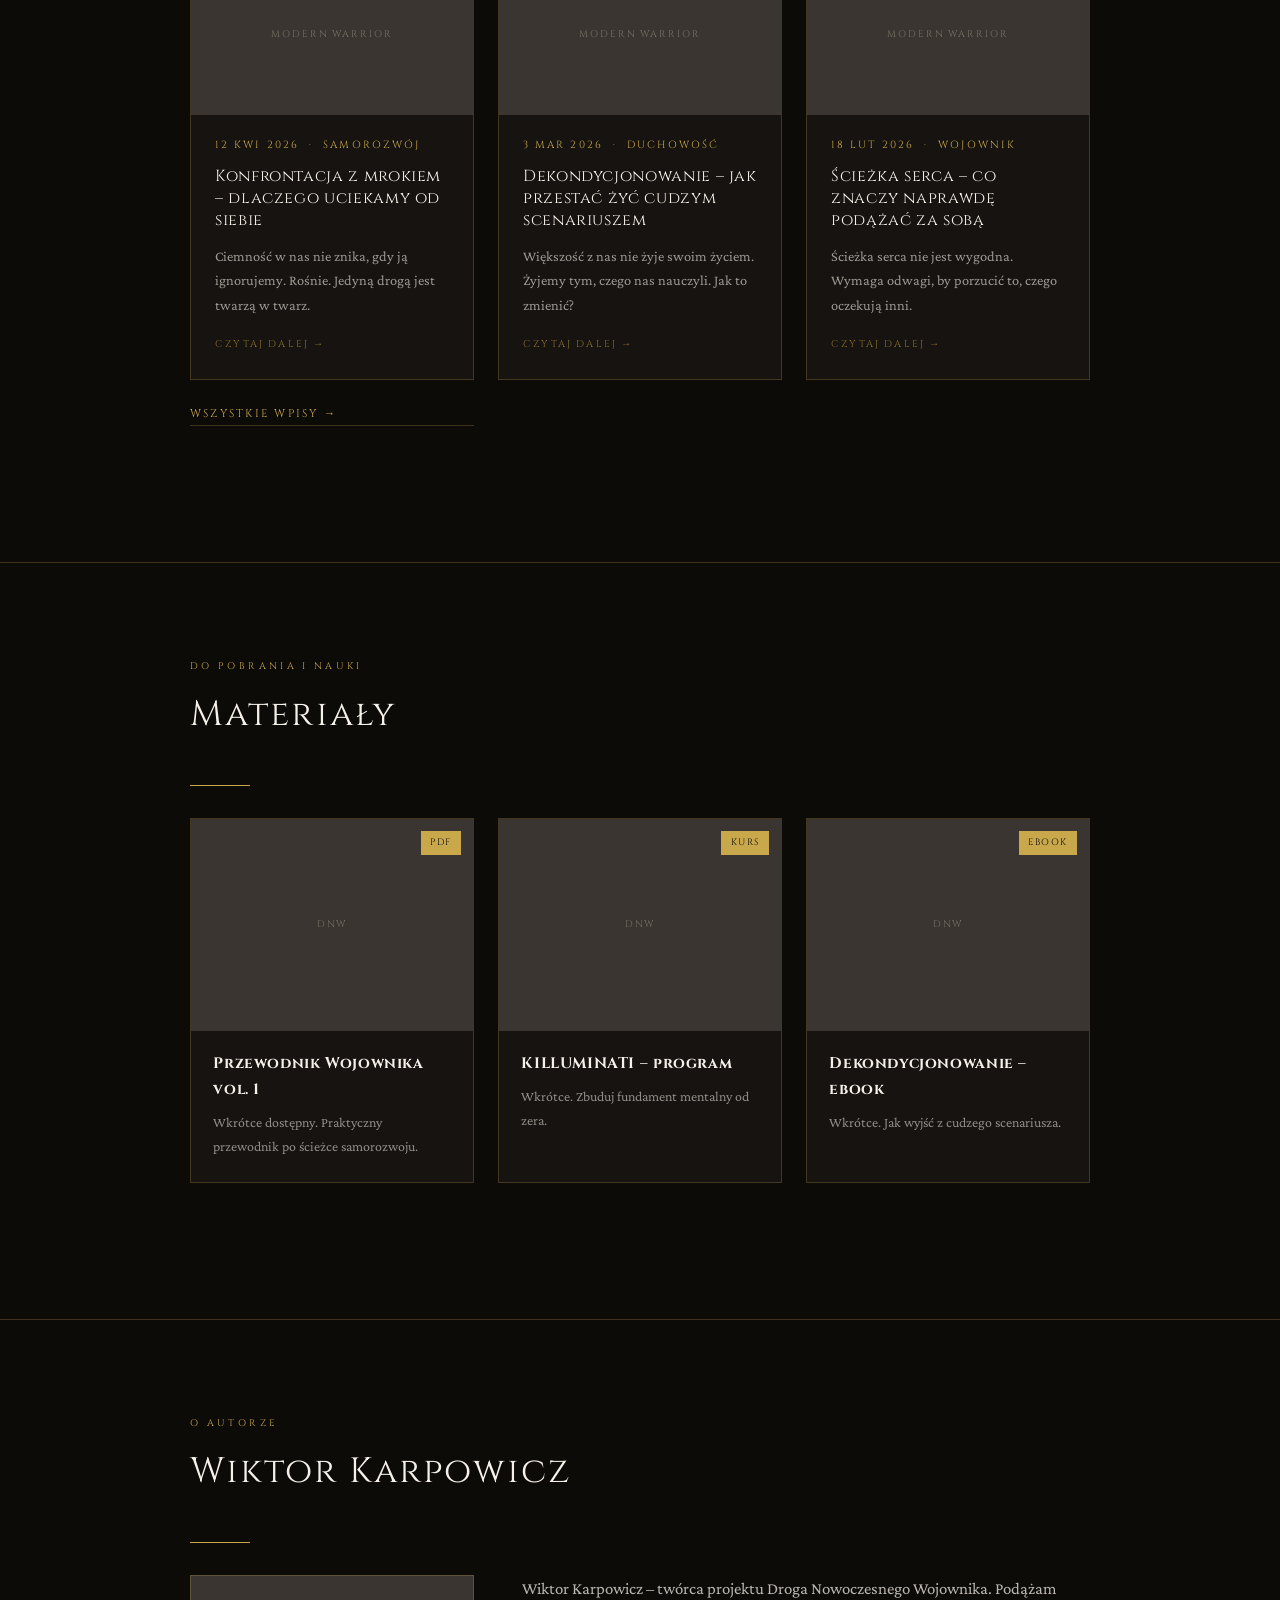
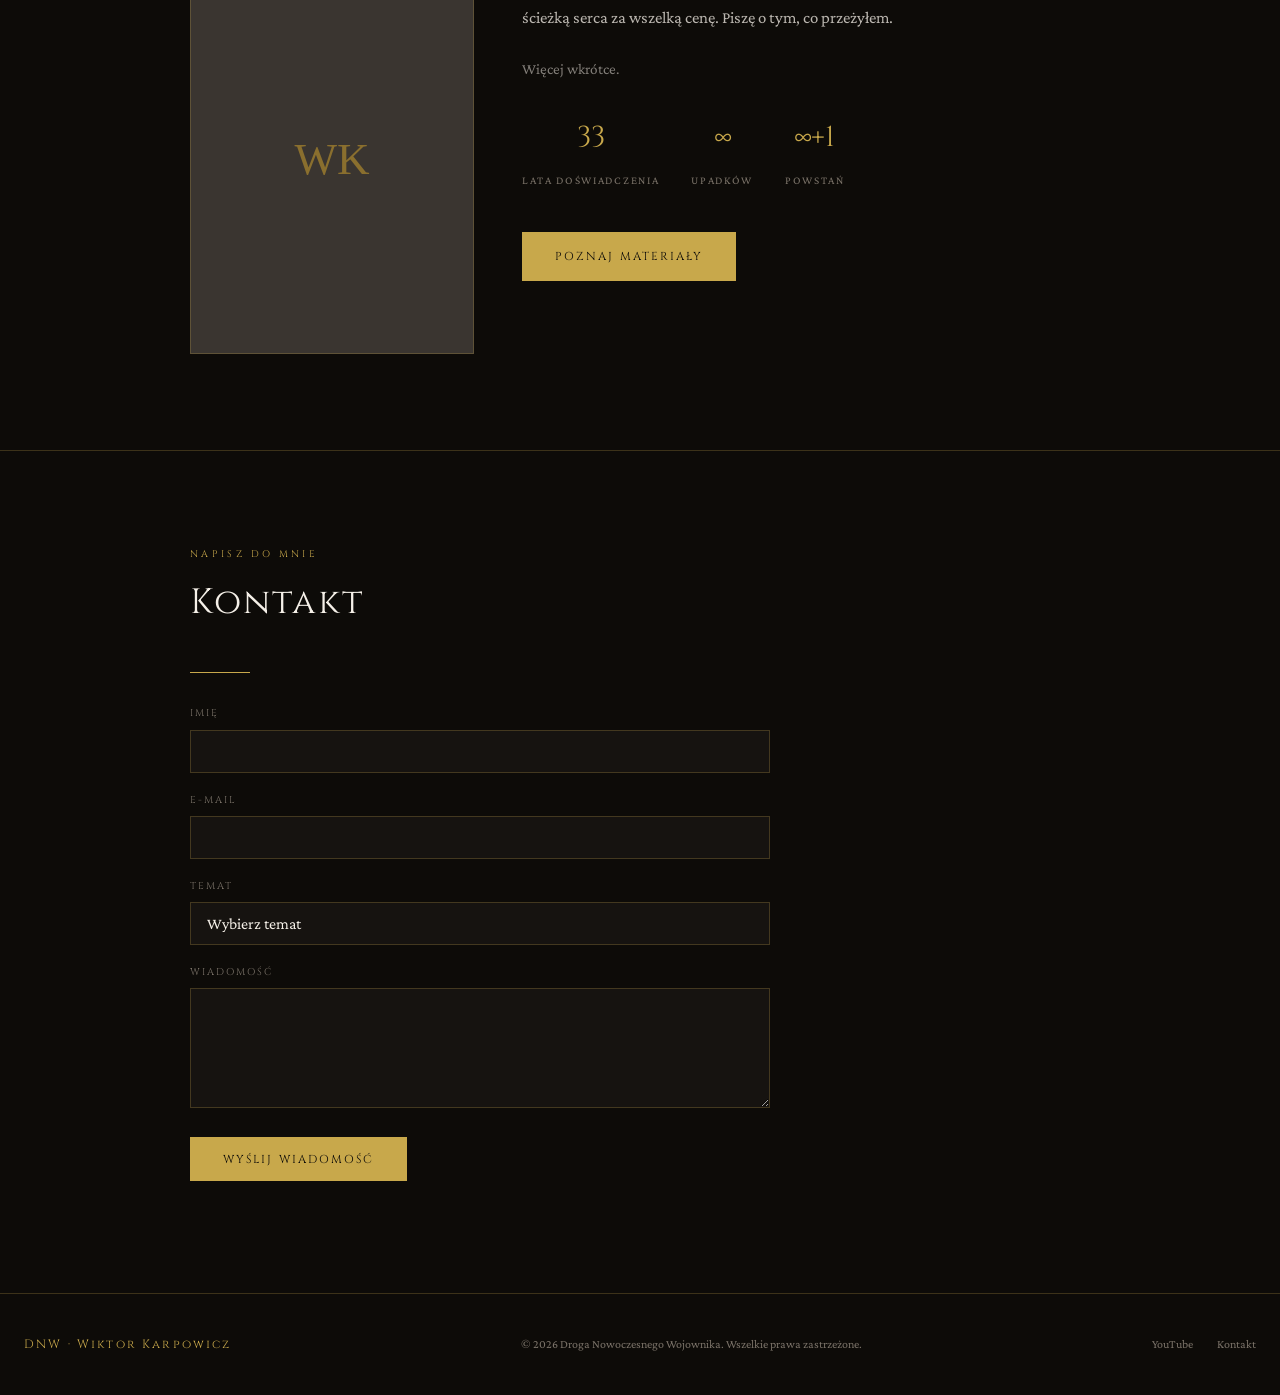
==== commit 701b81fd: "Add files via upload" ====
--- a/index.html
+++ b/index.html
@@ -398,23 +398,45 @@
     .all-link:hover { border-color: var(--gold); }
 
     /* ─── QUOTE ─────────────────────────────────────────────────── */
+    #quote {
+      padding: 2.5rem 1.5rem;
+      border-top: 1px solid var(--line);
+      border-bottom: 1px solid var(--line);
+    }
+
     .quote-block {
-      border-left: 2px solid var(--gold);
-      padding: 1.5rem 2rem;
-      margin: 3rem 0;
+      max-width: 680px;
+      margin: 0 auto;
+      padding: 2rem 2.5rem;
       background: rgba(200,168,75,.04);
-    }
+      border-top: 1px solid var(--line);
+      border-bottom: 1px solid var(--line);
+      position: relative;
+    }
+
+    .quote-block::before {
+      content: '\201C';
+      position: absolute;
+      top: -.5rem;
+      left: 1.5rem;
+      font-family: var(--serif-display);
+      font-size: 4rem;
+      color: var(--gold);
+      opacity: .25;
+      line-height: 1;
+    }
+
     .quote-block blockquote {
       font-style: italic;
-      font-size: 1.15rem;
-      color: rgba(245,240,232,.8);
-      line-height: 1.8;
+      font-size: 1.1rem;
+      color: rgba(245,240,232,.75);
+      line-height: 1.9;
     }
     .quote-block cite {
       display: block;
-      margin-top: .8rem;
-      font-size: .72rem;
-      letter-spacing: .2em;
+      margin-top: 1rem;
+      font-size: .65rem;
+      letter-spacing: .25em;
       color: var(--gold-dim);
       font-style: normal;
       font-family: var(--serif-display);
@@ -647,16 +669,16 @@
   </div>
 </section>
 <!-- ─── QUOTE ─────────────────────────────────────────────────────── -->
-  <section id="quote">
-    <div class="quote-block" style="text-align:center">
-      <blockquote>
-        „Już dawno przestałem biec,<br>
-        za tym co materialne jest,<br>
-        upadaliśmy, wstawaliśmy,<br>
-        zamiast łez zaciśnięta pięść."
-      </blockquote>
-      <cite>— Wiktor Karpowicz aka. Victor Rex</cite>
-    </div>
+<section id="quote">
+  <div class="quote-block" style="text-align:center">
+    <blockquote>
+      „Już dawno przestałem biec,<br>
+      za tym co materialne jest,<br>
+      upadaliśmy, wstawaliśmy,<br>
+      zamiast łez zaciśnięta pięść."
+    </blockquote>
+    <cite>— Wiktor Karpowicz aka. Victor Rex</cite>
+  </div>
 </section>
 <!-- ─── BLOG ─────────────────────────────────────────────────────── -->
 <section id="blog">  
@@ -893,18 +915,53 @@
   /* zamknij na Escape */
   document.addEventListener('keydown', e => { if (e.key === 'Escape') closeMenu(); });
 
-  /* ── kontakt form (przykładowy handler – podłącz własny backend/formspree) ── */
-  function handleSubmit(e) {
+  /* ── kontakt form ── */
+  async function handleSubmit(e) {
     e.preventDefault();
     const status = document.getElementById('formStatus');
-    const data = new FormData(e.target);
-
-    /* === TUTAJ podłącz swój endpoint, np. Formspree: ===
-       fetch('https://formspree.io/f/TWOJ_ID', { method:'POST', body: data, headers: {'Accept':'application/json'} })
-    */
-    status.textContent = '✓ Wiadomość wysłana! Odpiszę wkrótce.';
-    status.className = 'form-status ok';
-    e.target.reset();
+    const btn    = e.target.querySelector('button[type="submit"]');
+    const data   = new FormData(e.target);
+
+    /* ⚙️  KONFIGURACJA: wklej swoje Formspree ID poniżej
+       Rejestracja bezpłatna na https://formspree.io/
+       Skopiuj ID z formularza (np. xpwzqabc) i wklej je tutaj: */
+    const FORMSPREE_ID = 'mojypzlg';
+
+    if (FORMSPREE_ID === 'TWOJ_ID') {
+      status.textContent = '⚠ Podłącz backend – wstaw swoje Formspree ID w skrypcie.';
+      status.className   = 'form-status err';
+      return;
+    }
+
+    btn.disabled    = true;
+    btn.textContent = 'Wysyłam…';
+    status.textContent = '';
+    status.className   = 'form-status';
+
+    try {
+      const res = await fetch(`https://formspree.io/f/${FORMSPREE_ID}`, {
+        method: 'POST',
+        body: data,
+        headers: { 'Accept': 'application/json' }
+      });
+
+      if (res.ok) {
+        status.textContent = '✓ Wiadomość wysłana! Odpiszę wkrótce.';
+        status.className   = 'form-status ok';
+        e.target.reset();
+      } else {
+        const json = await res.json().catch(() => ({}));
+        const msg  = json?.errors?.map(err => err.message).join(', ') || 'Błąd serwera.';
+        status.textContent = `✗ ${msg}`;
+        status.className   = 'form-status err';
+      }
+    } catch {
+      status.textContent = '✗ Brak połączenia. Spróbuj ponownie.';
+      status.className   = 'form-status err';
+    } finally {
+      btn.disabled    = false;
+      btn.textContent = 'Wyślij wiadomość';
+    }
   }
 </script>
 
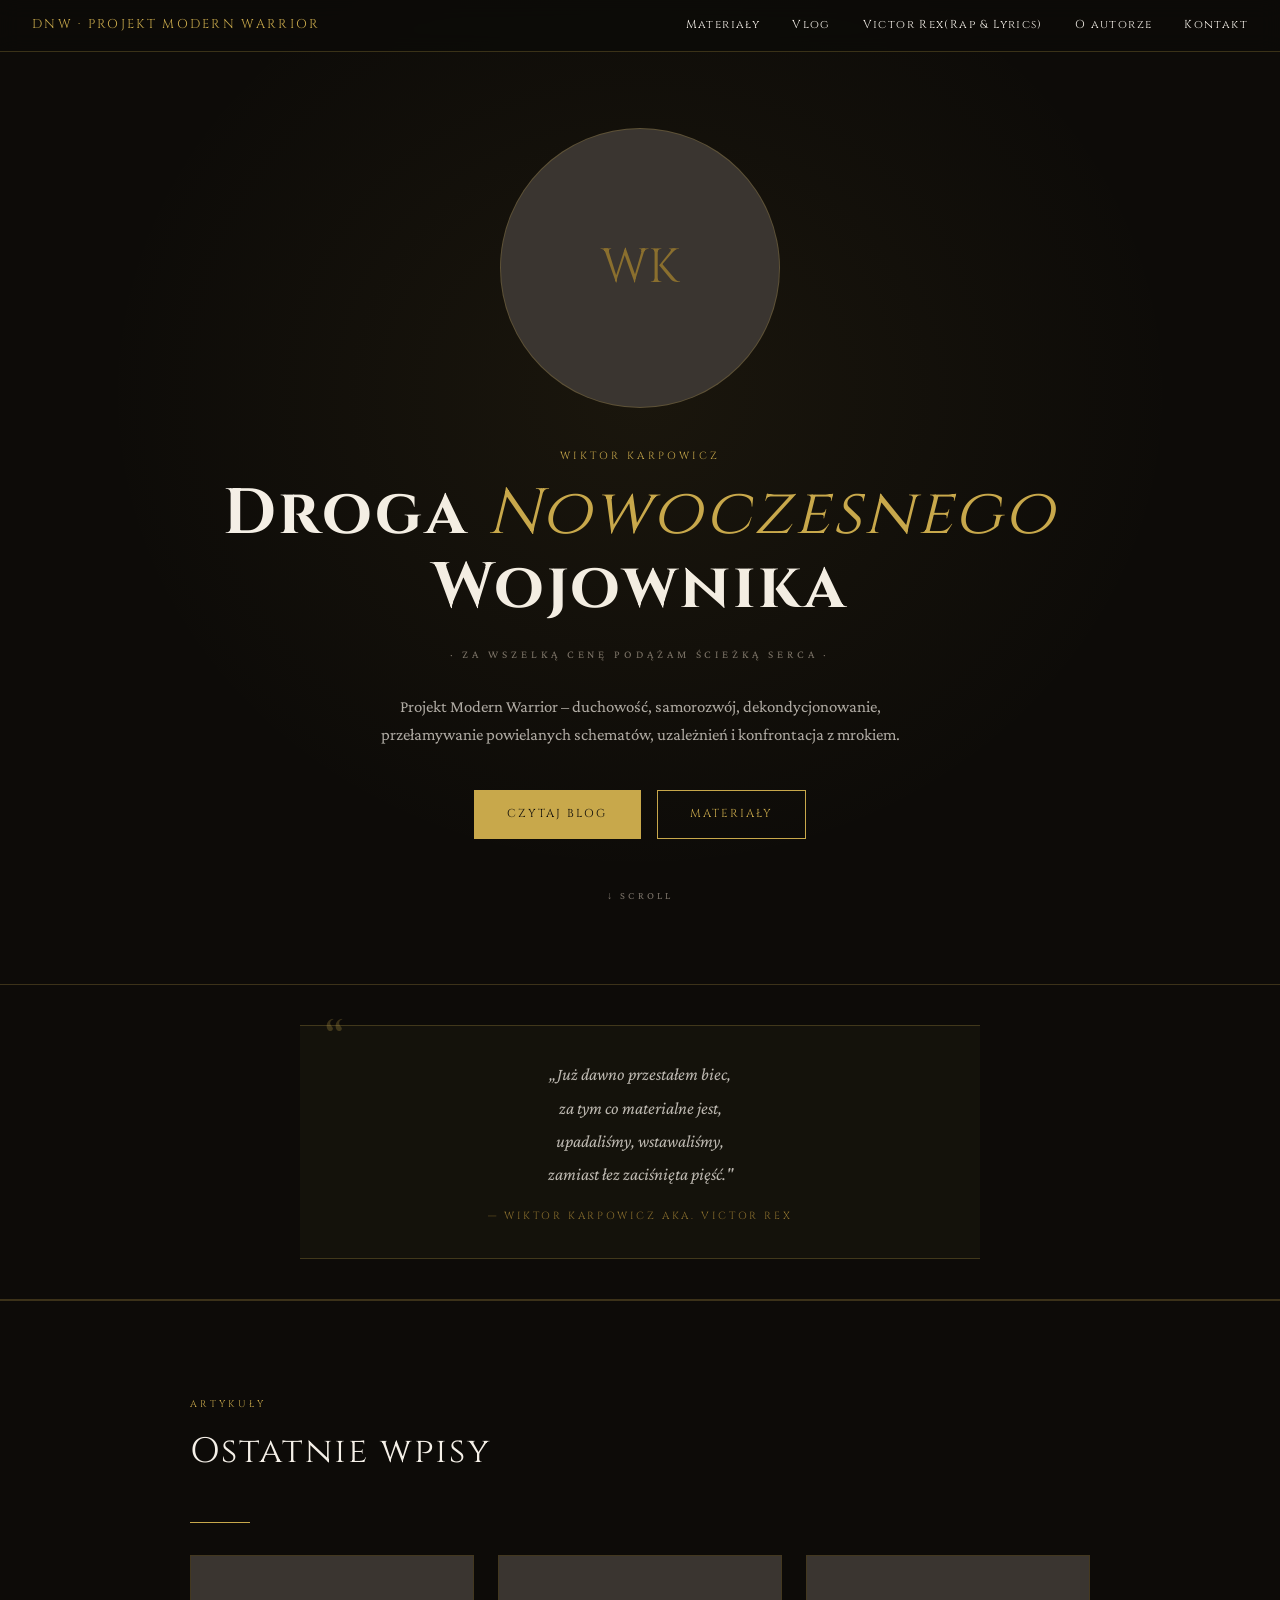
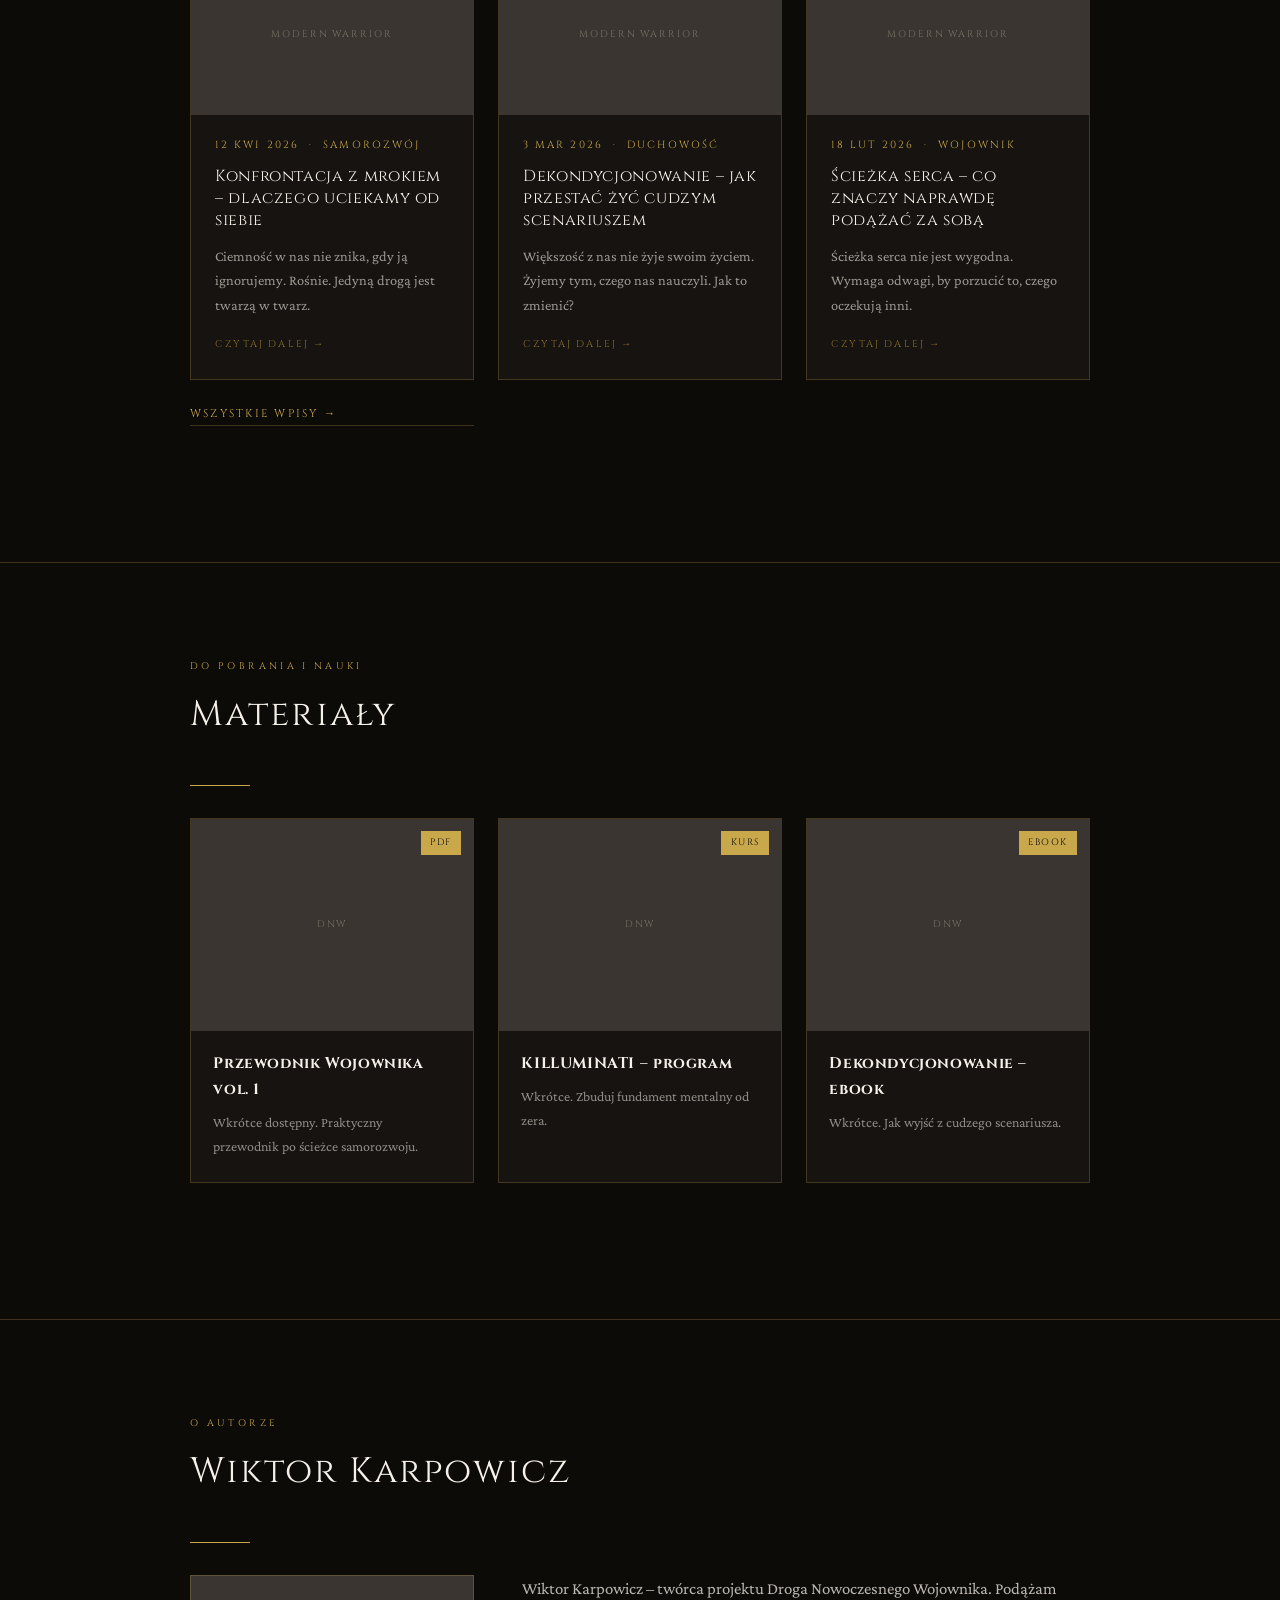
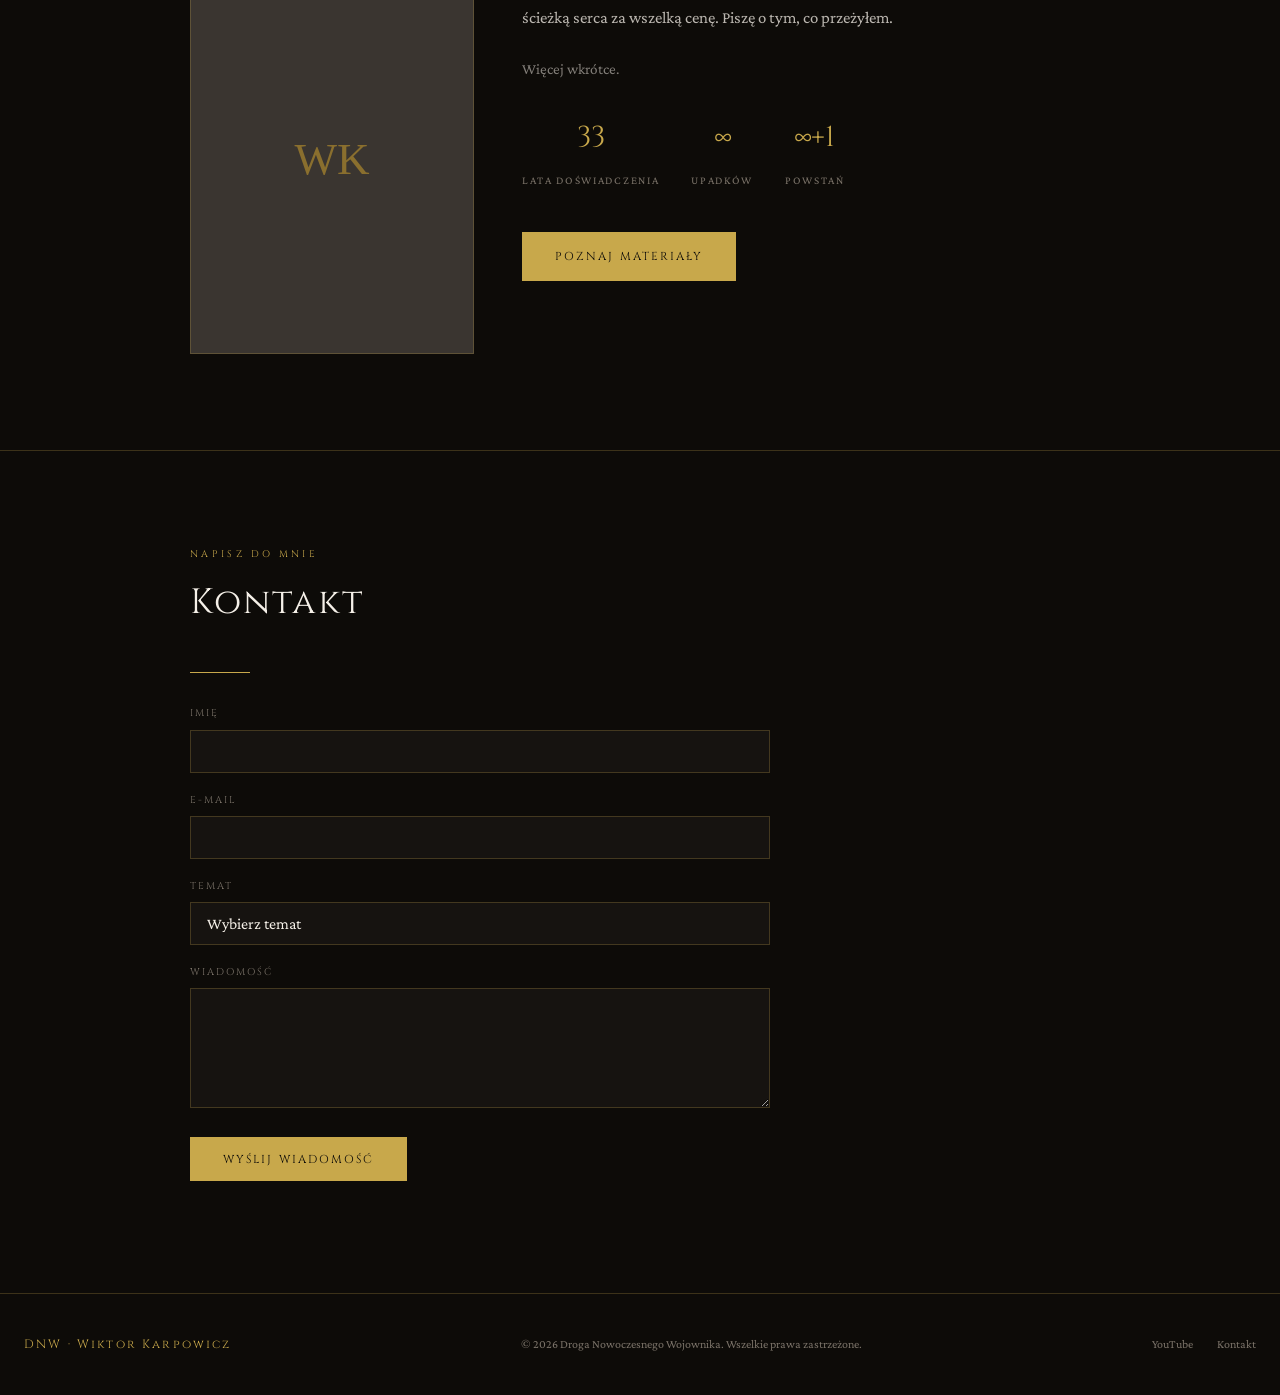
==== commit e5721c5f: "Update index.html" ====
--- a/index.html
+++ b/index.html
@@ -627,8 +627,9 @@
 <nav>
     <a href="#" class="nav-logo">DNW · Projekt Modern Warrior</a>
   <ul class="nav-links">
-    <li><a href="#blog">Blog</a></li>
     <li><a href="#materialy">Materiały</a></li>
+    <li><a href="#materialy">Vlog</a></li>
+     <li><a href="victorrex.html">Victor Rex(Rap & Lyrics)</a></li>
     <li><a href="#o-autorze">O autorze</a></li>
     <li><a href="#kontakt">Kontakt</a></li>
   </ul>
@@ -811,7 +812,7 @@
       <div>
         <img
           class="author-photo"
-          src="https://modernwarrior.pl/img/autor.png"
+          src="https://modernwarrior.pl/img/autor.jpg"
           alt="Wiktor Karpowicz"
           onerror="this.src='data:image/svg+xml,<svg xmlns=%22http://www.w3.org/2000/svg%22 width=%22300%22 height=%22400%22><rect width=%22300%22 height=%22400%22 fill=%22%233a3530%22/><text x=%22150%22 y=%22210%22 text-anchor=%22middle%22 font-size=%2248%22 fill=%22%238a6f2e%22 font-family=%22serif%22>WK</text></svg>'"
           loading="lazy"
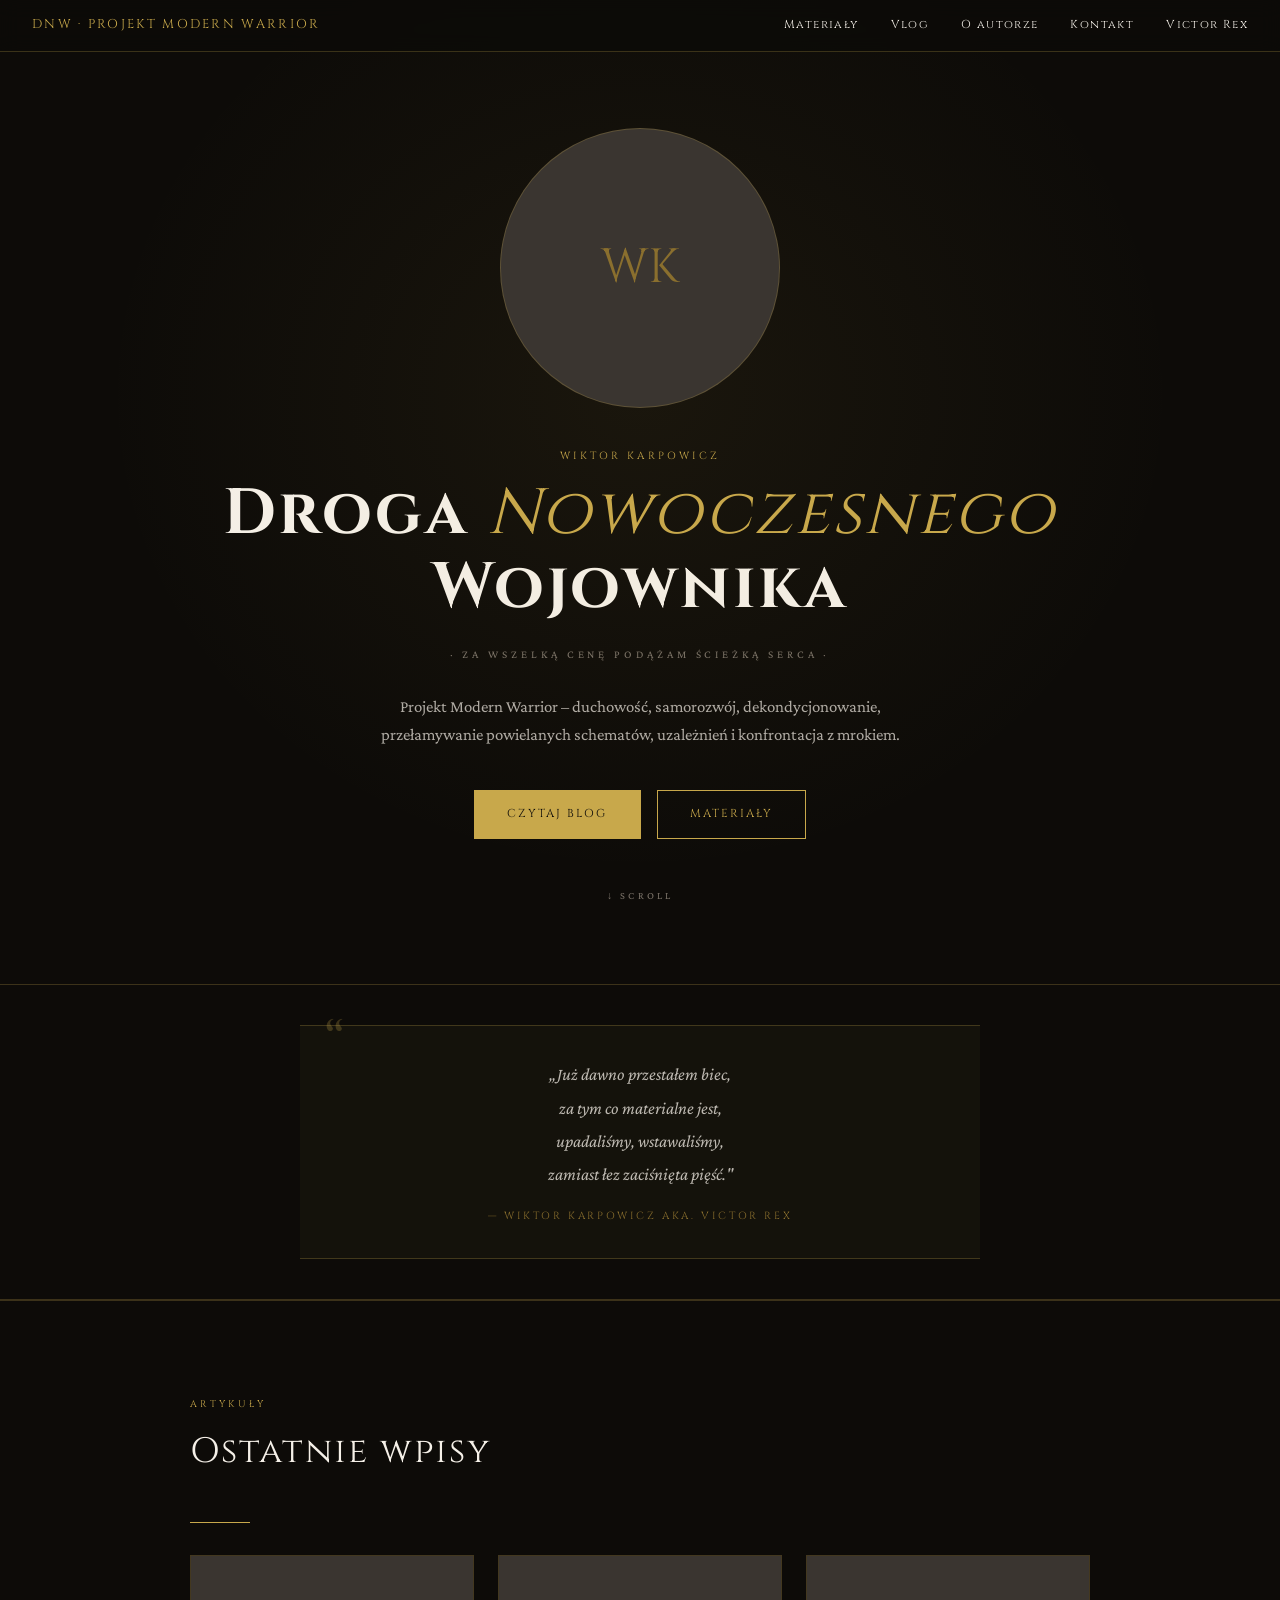
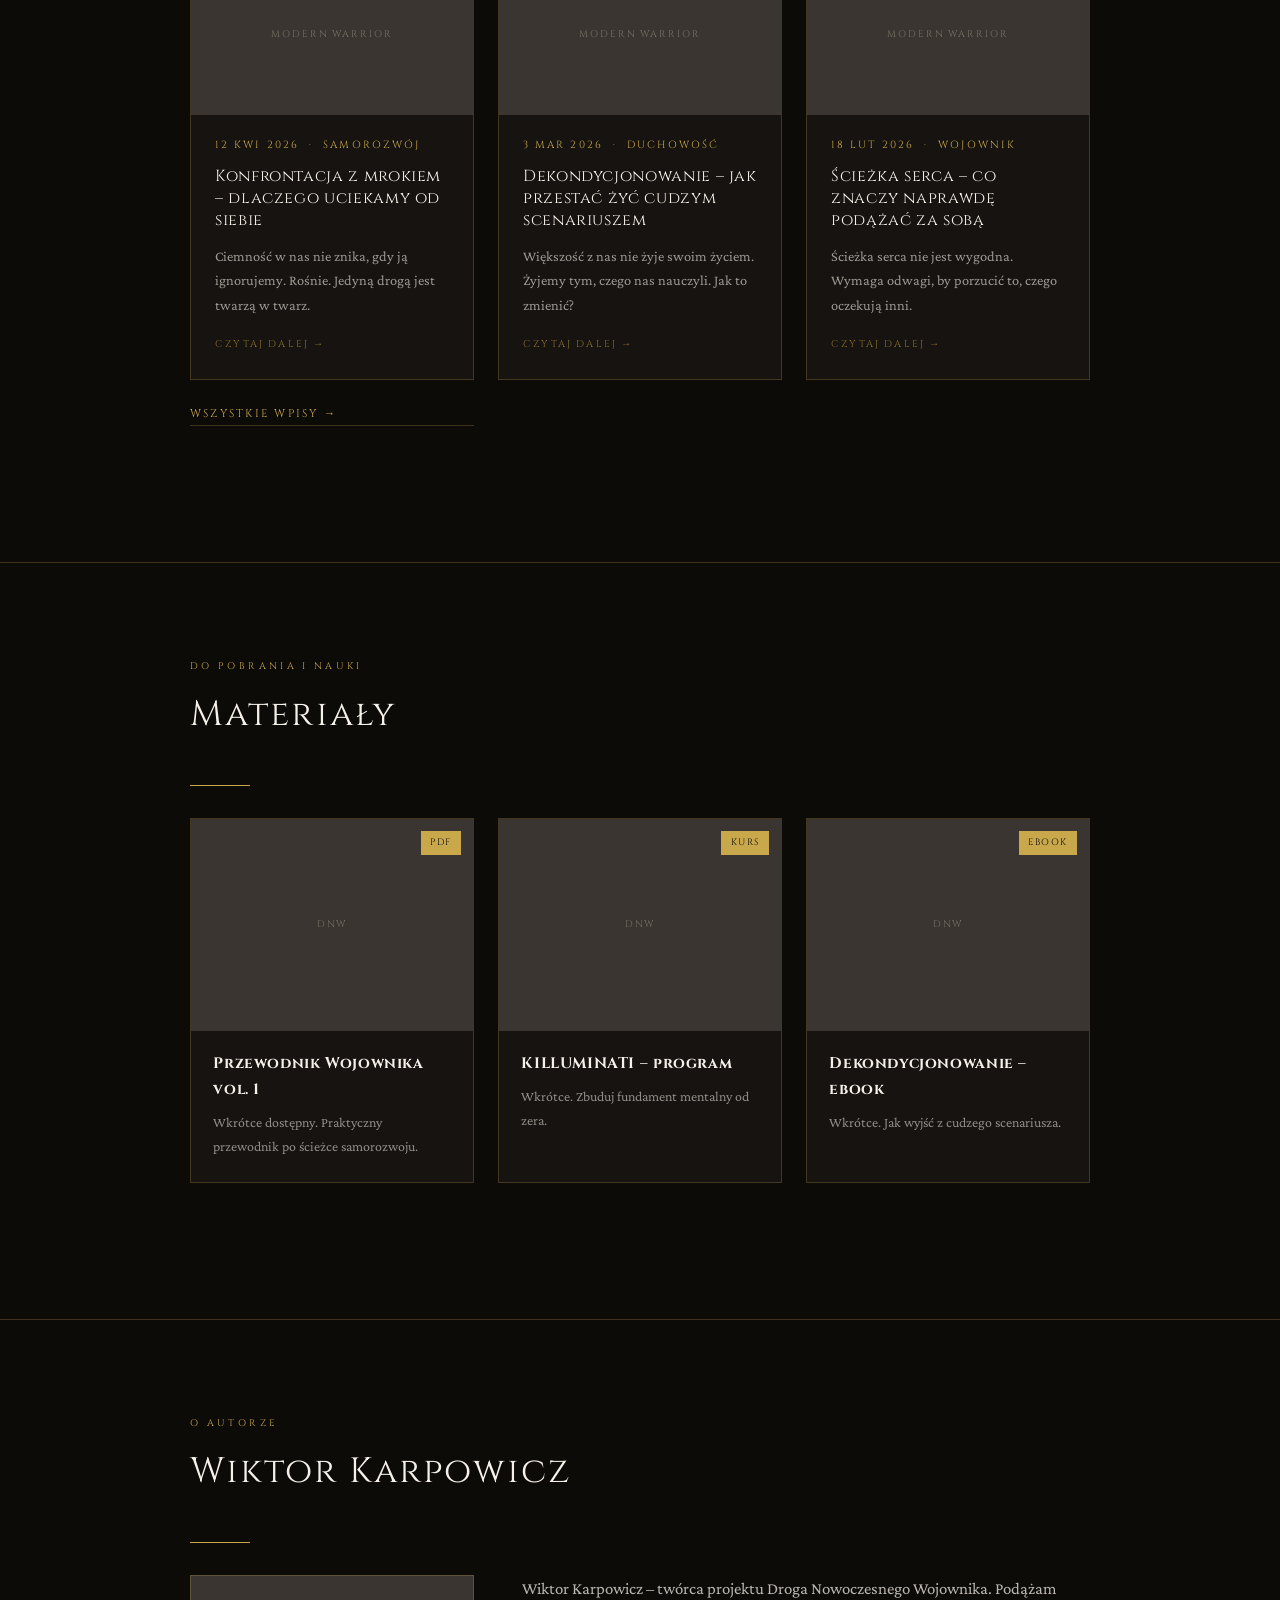
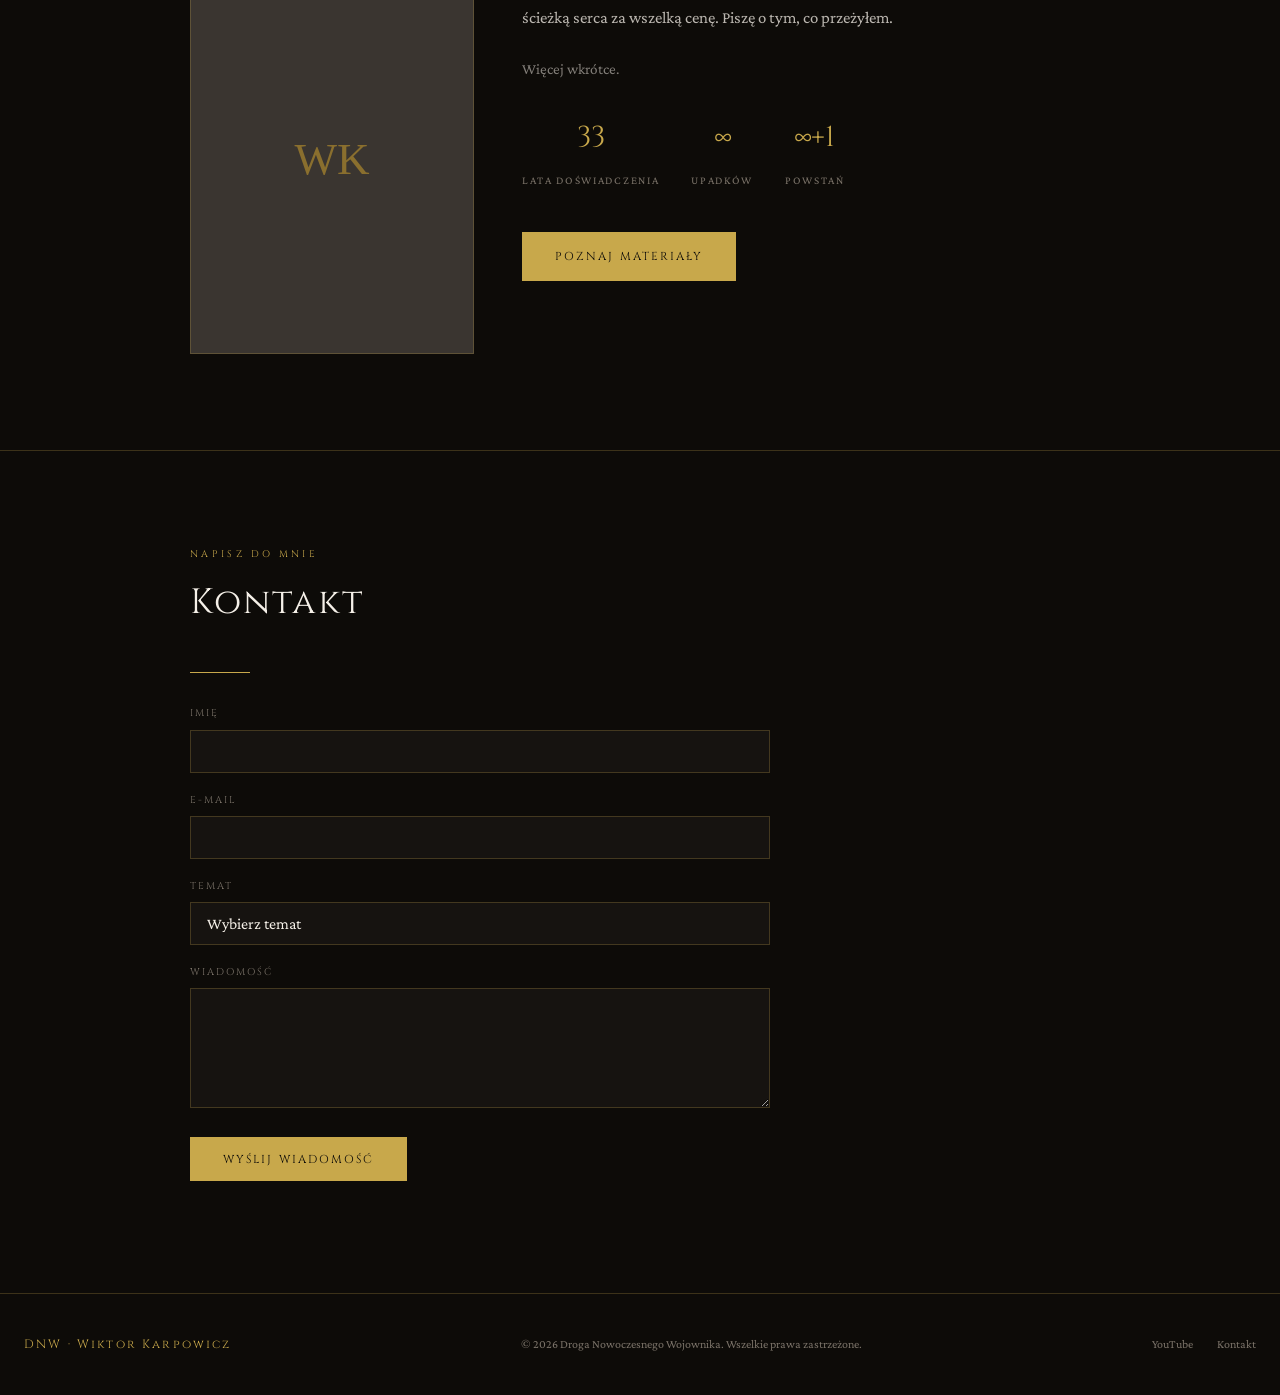
==== commit 10b41815: "Update index.html" ====
--- a/index.html
+++ b/index.html
@@ -628,10 +628,10 @@
     <a href="#" class="nav-logo">DNW · Projekt Modern Warrior</a>
   <ul class="nav-links">
     <li><a href="#materialy">Materiały</a></li>
-    <li><a href="#materialy">Vlog</a></li>
-     <li><a href="victorrex.html">Victor Rex(Rap & Lyrics)</a></li>
+    <li><a href="#materialy">Vlog</a></li>     
     <li><a href="#o-autorze">O autorze</a></li>
     <li><a href="#kontakt">Kontakt</a></li>
+    <li><a href="victorrex.html">Victor Rex</a></li>
   </ul>
   <!-- hamburger -->
   <button class="nav-burger" id="burger" aria-label="Menu" aria-expanded="false">
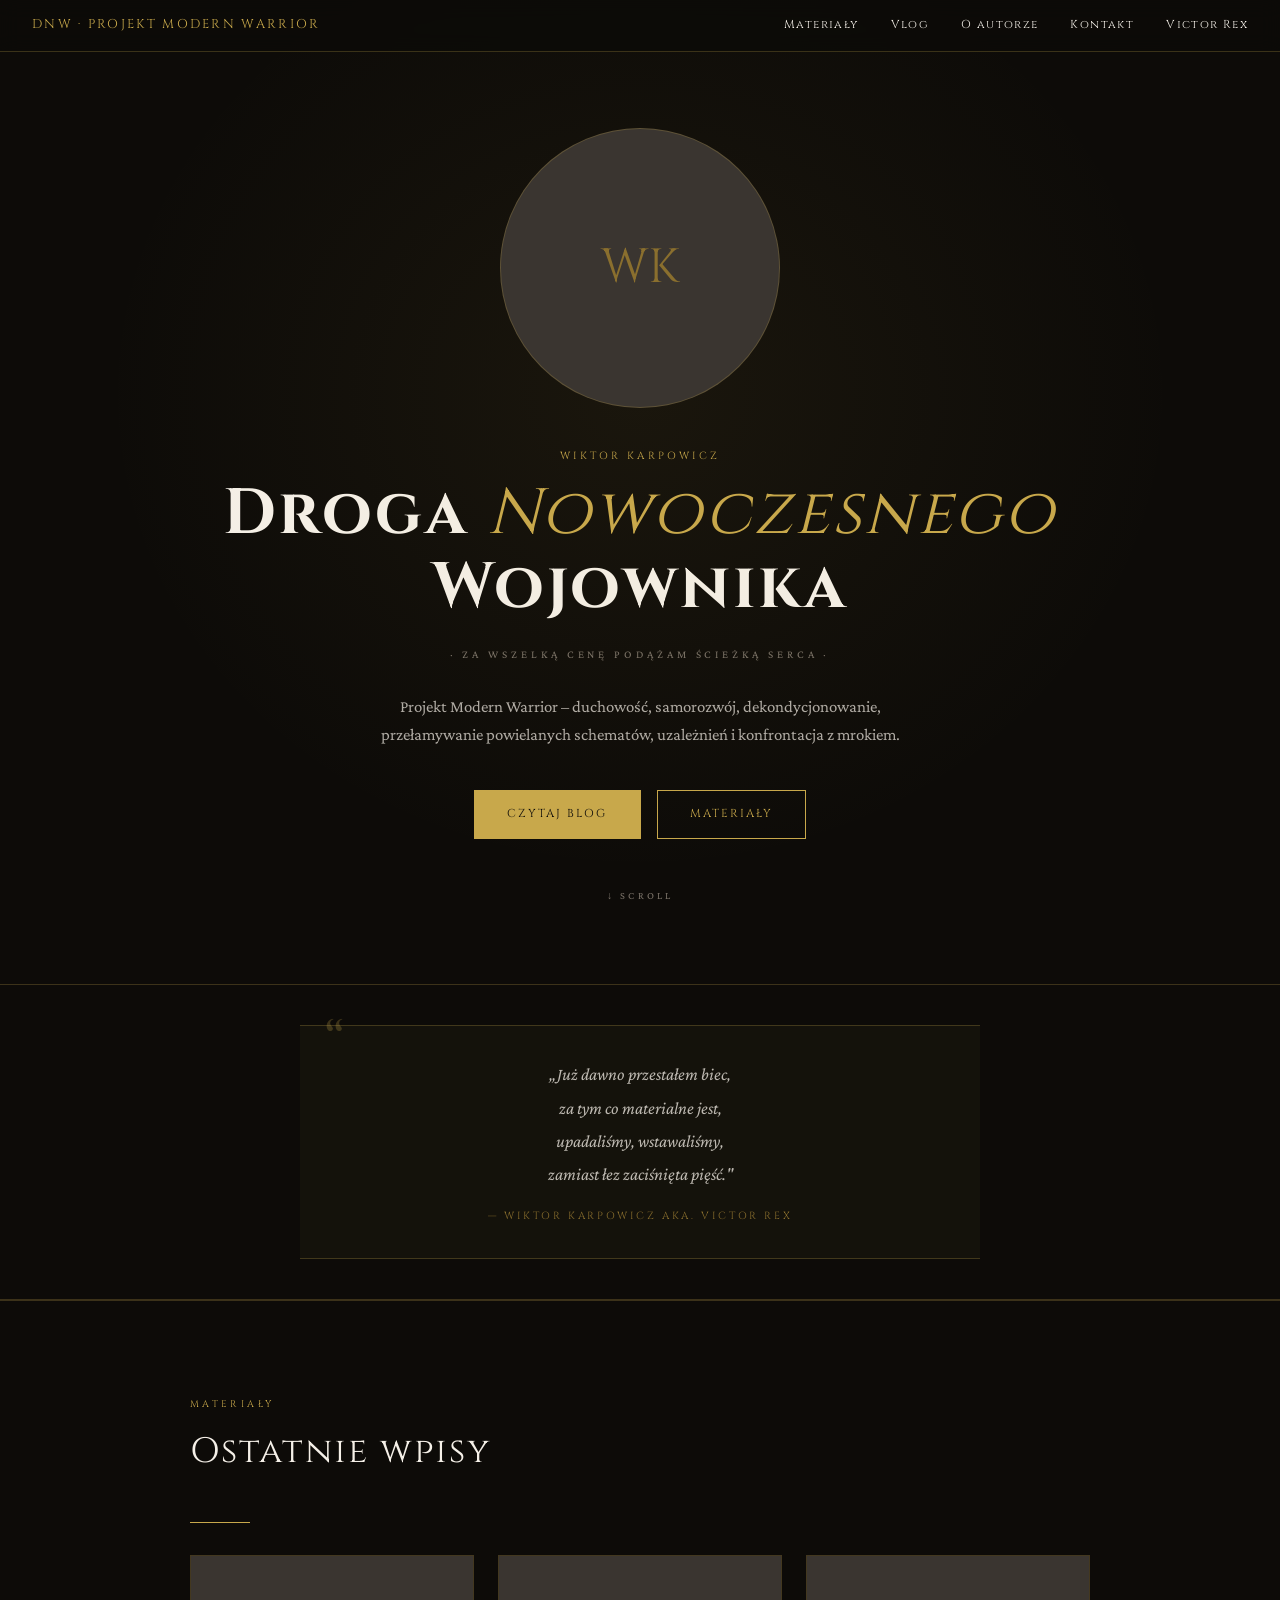
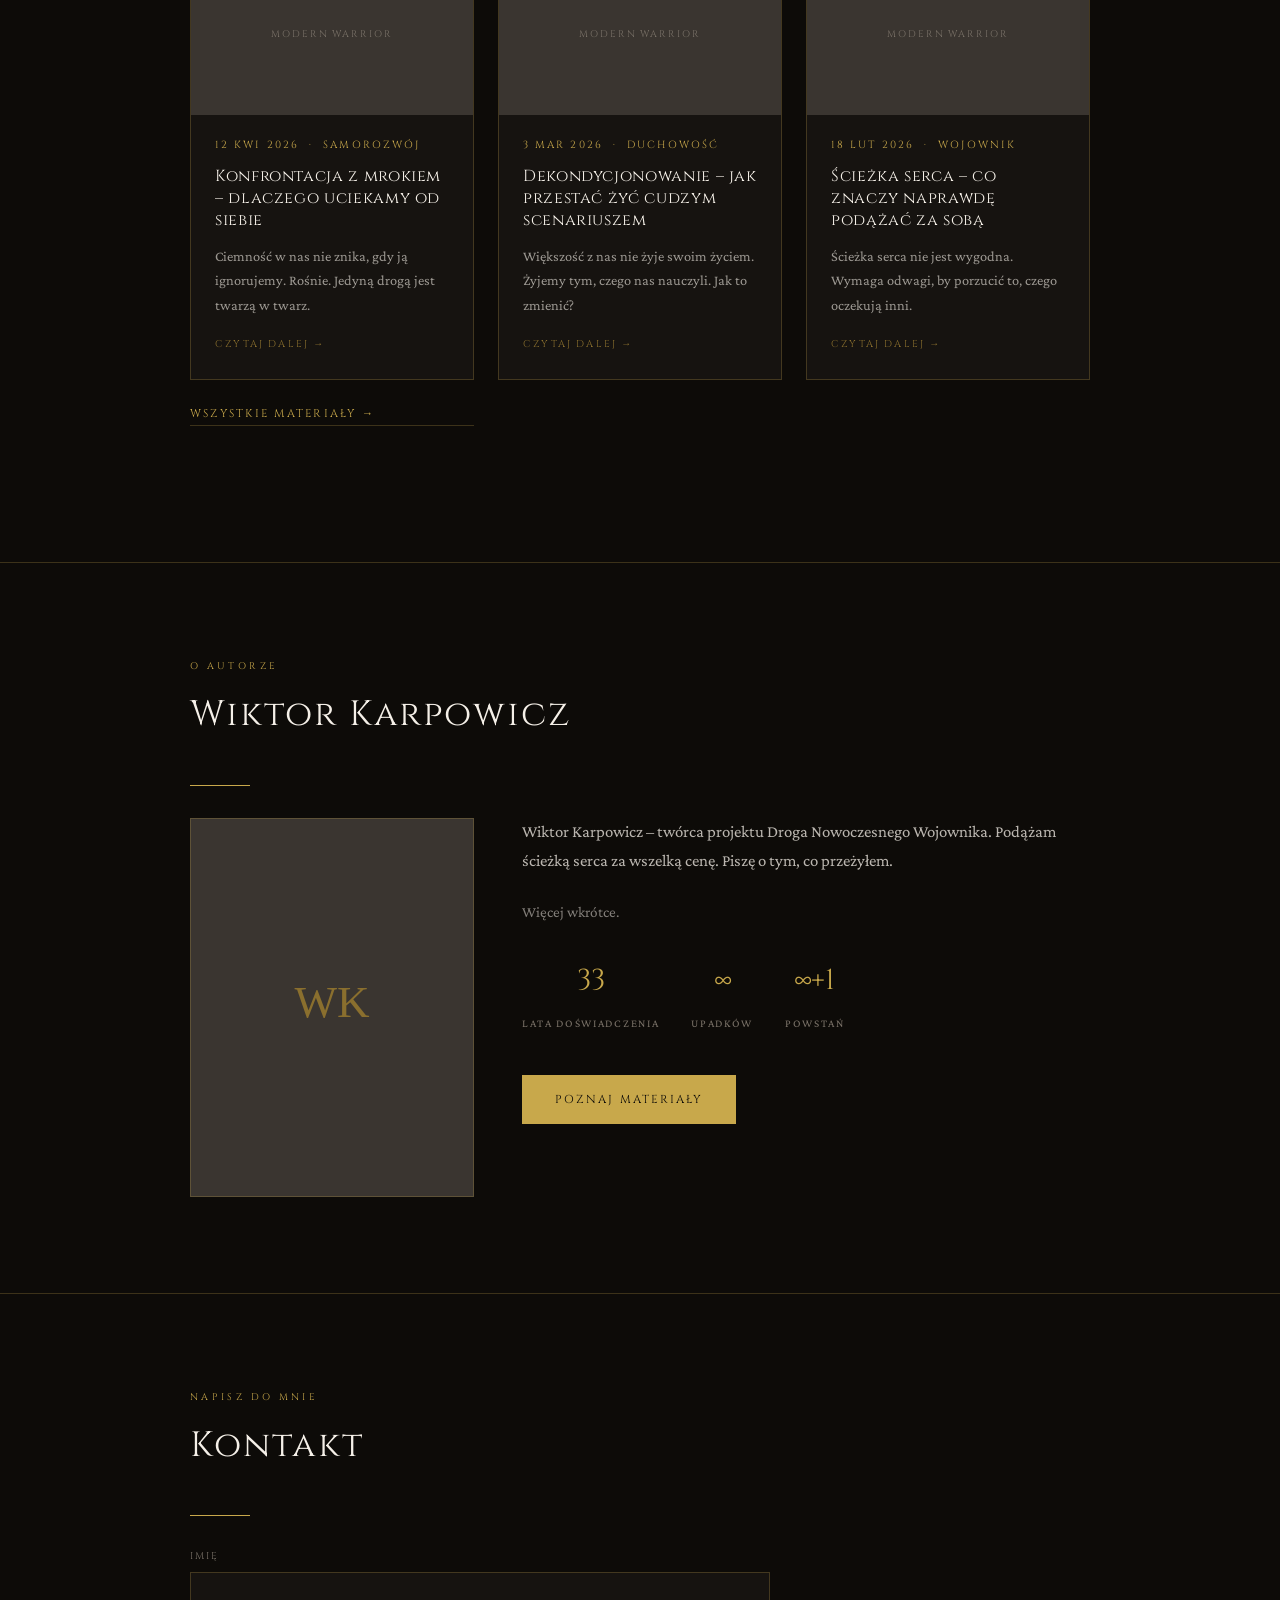
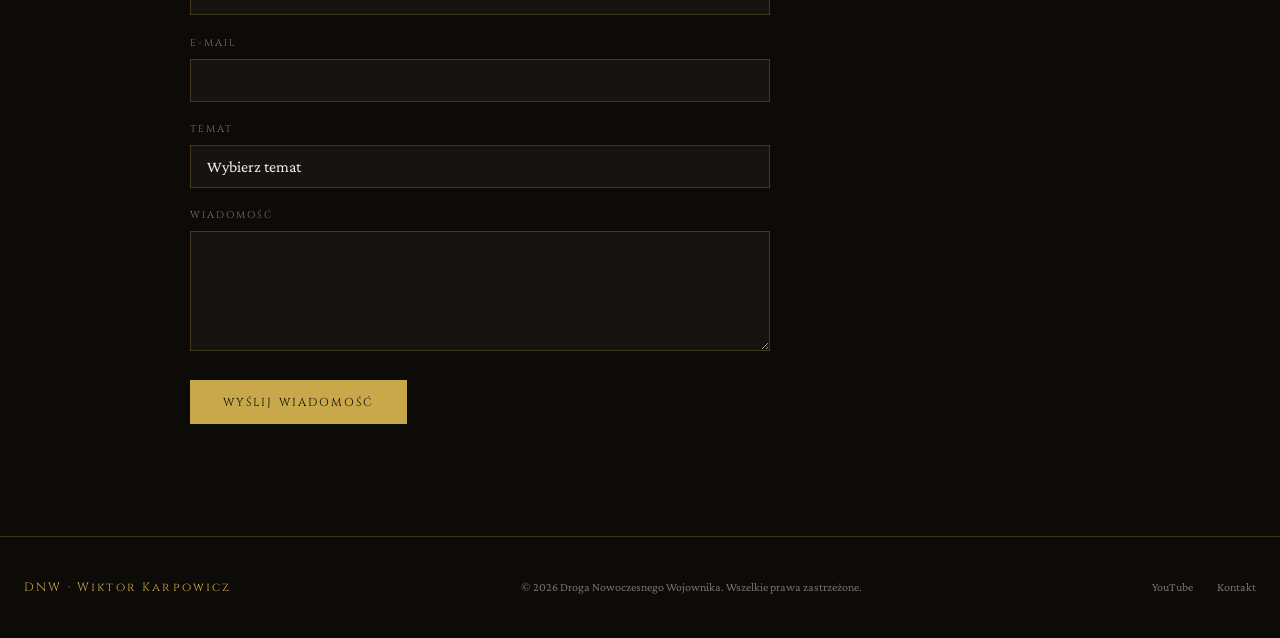
==== commit 8f251b59: "Update index.html" ====
--- a/index.html
+++ b/index.html
@@ -628,7 +628,7 @@
     <a href="#" class="nav-logo">DNW · Projekt Modern Warrior</a>
   <ul class="nav-links">
     <li><a href="#materialy">Materiały</a></li>
-    <li><a href="#materialy">Vlog</a></li>     
+    <li><a href="blog.html">Vlog</a></li>     
     <li><a href="#o-autorze">O autorze</a></li>
     <li><a href="#kontakt">Kontakt</a></li>
     <li><a href="victorrex.html">Victor Rex</a></li>
@@ -641,10 +641,11 @@
 
 <!-- mobile overlay -->
 <div class="nav-mobile-overlay" id="mobileMenu" role="dialog" aria-label="Nawigacja">
-  <a href="#blog"      onclick="closeMenu()">Blog</a>
   <a href="#materialy" onclick="closeMenu()">Materiały</a>
+  <a href="blog.html"      onclick="closeMenu()">Vlog</a> 
   <a href="#o-autorze" onclick="closeMenu()">O autorze</a>
   <a href="#kontakt"   onclick="closeMenu()">Kontakt</a>
+  <a href="victorrex.html"   onclick="closeMenu()">Victor Rex</a>
 </div>
 
 <!-- ─── HERO ─────────────────────────────────────────────────────── -->
@@ -681,10 +682,10 @@
     <cite>— Wiktor Karpowicz aka. Victor Rex</cite>
   </div>
 </section>
-<!-- ─── BLOG ─────────────────────────────────────────────────────── -->
-<section id="blog">  
+<!-- ─── MATERIAŁY ─────────────────────────────────────────────────── -->
+<section id="materialy">  
   <div class="container">
-    <p class="section-label">Artykuły</p>
+    <p class="section-label">Materiały</p>
     <h2 class="section-title">Ostatnie wpisy</h2>
     <div class="divider"></div>
 
@@ -740,65 +741,7 @@
           <span class="post-card-read">Czytaj dalej →</span>
         </div>
       </a>
-    <a href="blog.html" class="all-link">Wszystkie wpisy →</a>
-  </div>
-</section>
-
-<!-- ─── MATERIAŁY ─────────────────────────────────────────────────── -->
-<section id="materialy">
-  <div class="container">
-    <p class="section-label">Do pobrania i nauki</p>
-    <h2 class="section-title">Materiały</h2>
-    <div class="divider"></div>
-
-    <div class="materials-grid">
-
-      <a href="material-1.html" class="material-card">
-        <div class="material-card-thumb">
-          <img src="https://modernwarrior.pl/img/materialy/mat1.jpg"
-               alt="Materiał"
-               onerror="this.style.display='none'"
-               loading="lazy" />
-          <span class="material-card-badge">PDF</span>
-          <div class="post-card-thumb-placeholder">DNW</div>
-        </div>
-        <div class="material-card-body">
-          <h3 class="material-card-title">Przewodnik Wojownika vol. 1</h3>
-          <p class="material-card-desc">Wkrótce dostępny. Praktyczny przewodnik po ścieżce samorozwoju.</p>
-        </div>
-      </a>
-
-      <a href="material-2.html" class="material-card">
-        <div class="material-card-thumb">
-          <img src="https://modernwarrior.pl/img/materialy/mat2.jpg"
-               alt="Materiał"
-               onerror="this.style.display='none'"
-               loading="lazy" />
-          <span class="material-card-badge">Kurs</span>
-          <div class="post-card-thumb-placeholder">DNW</div>
-        </div>
-        <div class="material-card-body">
-          <h3 class="material-card-title">KILLUMINATI – program</h3>
-          <p class="material-card-desc">Wkrótce. Zbuduj fundament mentalny od zera.</p>
-        </div>
-      </a>
-
-      <a href="material-3.html" class="material-card">
-        <div class="material-card-thumb">
-          <img src="https://modernwarrior.pl/img/materialy/mat3.jpg"
-               alt="Materiał"
-               onerror="this.style.display='none'"
-               loading="lazy" />
-          <span class="material-card-badge">Ebook</span>
-          <div class="post-card-thumb-placeholder">DNW</div>
-        </div>
-        <div class="material-card-body">
-          <h3 class="material-card-title">Dekondycjonowanie – ebook</h3>
-          <p class="material-card-desc">Wkrótce. Jak wyjść z cudzego scenariusza.</p>
-        </div>
-      </a>
-
-    </div>
+    <a href="blog.html" class="all-link">Wszystkie materiały →</a>
   </div>
 </section>
 
